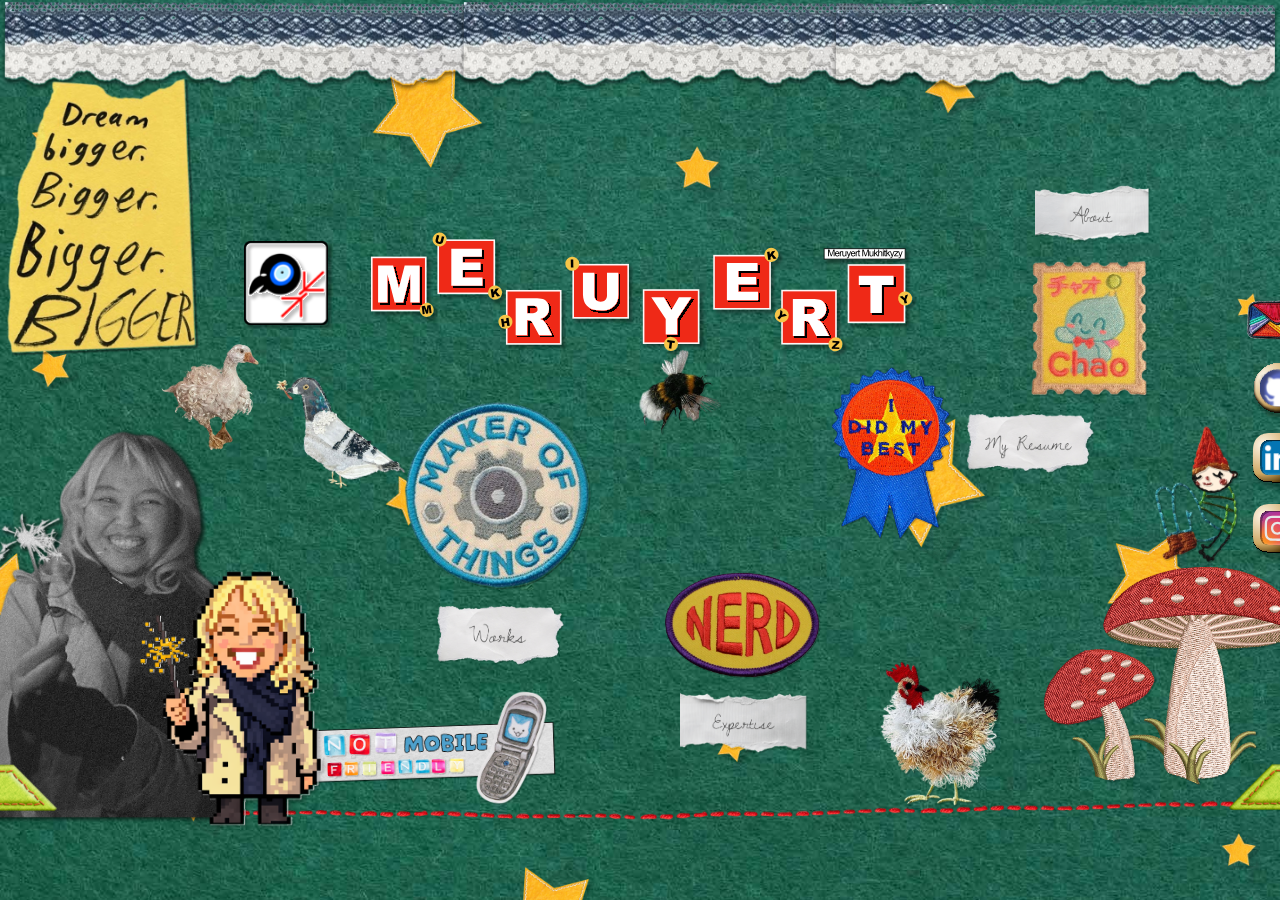
==== index.html @ e912326a "Add files via upload" ====
<!DOCTYPE html>
<html>
<head>
    <style>
        body {transition: opacity ease-in 0.2s; } 
        body[unresolved] {opacity: 0; display: block; overflow: hidden; position: relative; } 
    </style>

  <title>Meruyert Mukhitkyzy</title>
  <meta charset="UTF-8">
  <link rel="icon" type="image/x-icon" href="/landing/logo.svg">
  <meta name="description" content="Personal Website">
  <meta name="keywords" content="portfolio, project management, PR, brand management, marketing, digital design">
  <meta name="author" content="Meruyert Mukhitkyzy">

  <style>
  html, body {
      margin: 0;
      padding: 0;
      width: 100vw;
      height: 100vh;
      overflow: hidden;
    }

    body {
      background-image: url("/landing/background.png");
      background-size: cover;
      background-repeat: repeat;
      font-family: Arial, sans-serif;
      cursor: auto;
    }

    .overlay {
      position: fixed;
      width: 100%;
      height: 100%;
      top: 0;
      left: 0;
      z-index: -1;
    }
    .mainheaderimage {
      width: 100%;
      height: auto;
      display: block;
      z-index: -5;
    }
    .container {
      position: relative;
      width: 100vw;
      height: 100vh;
      min-width: 100vw;
      min-height: 100vh;
      overflow: hidden;
    }
    .vertical-center {
    position: absolute;
      top: 50vh;
      left: 50vw;
      transform: translate(-50%, -50%) scale(1);
      transform-origin: center center;
    }

    @media (max-height: 730px) {
      .vertical-center {
        transform: translate(-50%, -50%) scale(0.9);
      }
    }

    #eyebrow {
      position: fixed;
      top: 0;
      left: 0;
      width: 100vw;
      height: auto;
      z-index: -10;
    }
    #eyebrow img {
      width: 100% !important;
      height: auto !important;
      display: block;
    }

    #header {
      position: absolute;
      top: -17.8vw;
      left: -23.45vw;
      width: 48.27vw; 
      height: auto;
      z-index: -5;
    }
    #header img {
      width: 90%;
      height: auto;
      display: block;
    }

    .workspicture {
      position: absolute;
      top: 14vw;
      left: 5vw;
      transform: rotate(0deg);
    }
    .workspicture img {
      width: 15vw !important;
      height: auto !important;
      display: block;
    }

    .skillspicture {
      position: absolute;
      top: 27vw;
      left: 25vw;
      transform: rotate(0deg);
    }
    .skillspicture img {
      width: 13vw !important;
      height: auto !important;
      display: block;
    }

    .myresumepicture {
      position: absolute;
      top: 11vw;
      left: 38vw;
      transform: rotate(0deg);
    }
    .myresumepicture img {
      width: 10vw !important;
      height: auto !important;
      display: block;
    }

    .aboutpicture {
      position: absolute;
      top: 2.5vw;
      left: 53.65vw;
      transform: rotate(0deg);
    }
    .aboutpicture img {
      width: 10vw !important;
      height: auto !important;
      display: block;
    }

    .logo {
      position: absolute;
      top: 1.5vw;
      left: -7.45vw;
      transform: rotate(0deg);
    }
    .logo img {
      width: 7vw !important;
      height: auto !important;
      display: block;
    }

    .mushrooms {
      position: absolute;
      bottom: -33.10vw;
      left: 55vw;
      z-index: 1;
      transform: rotate(0deg);
    }
    .mushrooms img {
      width: 20vw !important;
      height: auto !important;
      display: block;
    }

    .dreambigger {
      position: absolute;
      top: -12vw;
      left: -27vw;
      transform: rotate(0deg);
    }
    .dreambigger img {
      width: 17vw !important;
      height: auto !important;
      display: block;
    }

    .me {
      position: absolute;
      top: 15.5vw;
      left: -32.03vw;
      transform: rotate(0deg);
    }
    .me img {
      width: 32vw !important;
      height: auto !important;
      display: block;
    }

    .frame1 {
      position: absolute;
      bottom: -35vw;
      left: -31vw;
      transform: rotate(0deg);
    }
    .frame1 img {
      width: 9vw !important;
      height: auto !important;
      display: block;
    }

    .frame2 {
      position: absolute;
      bottom: -35vw;
      right: -30vw;
      transform: rotate(0deg);
      z-index: -5;
    }
    .frame2 img {
      width: 9vw !important;
      height: auto !important;
      display: block;
    }

    .stitches1 {
      position: absolute;
      top: 44.5vw;
      left: -30vw;
      transform: rotate(0deg);
      z-index: -10;
    }
    .stitches1 img {
      width: 100vw !important;
      height: auto !important;
      display: block;
    }

    .stitches2 {
      position: absolute;
      bottom: -26vw;
      right: -30vw;
      transform: rotate(0deg);
      z-index: -10;
    }
    .stitches2 img {
      width: 2.5vw !important;
      height: auto !important;
      display: block;
    }

    .stitches3 {
      position: absolute;
      bottom: -26vw;
      left: -31.5vw;
      transform: rotate(0deg);
        z-index: -10;
    }
    .stitches3 img {
      width: 2.5vw !important;
      height: auto !important;
      display: block;
    }

    .notmobilefriendly {
      position: absolute;
      bottom: -35vw;
      left: -3vw;
      transform: rotate(-2deg);
        z-index: -10;
    }
    .notmobilefriendly img {
      width: 20vw !important;
      height: auto !important;
      display: block;
    }

    .boy {
      position: absolute;
      bottom: -17vw;
      left: 62vw;
      transform: rotate(-2deg);
        z-index: -10;
    }
    .boy img {
      width: 10vw !important;
      height: auto !important;
      display: block;
    }

    .bee {
      position: absolute;
      bottom: -6vw;
      left: 23vw;
      transform: rotate(-2deg);
        z-index: -10;
    }
    .bee img {
      width: 7vw !important;
      height: auto !important;
      display: block;
    }

    .duck {
      position: absolute;
      bottom: -7vw;
      left: -14vw;
      transform: rotate(-2deg);
        z-index: -10;
    }
    .duck img {
      width: 8vw !important;
      height: auto !important;
      display: block;
    }

    .chicken {
      position: absolute;
      bottom: -35vw;
      left: 42vw;
      transform: rotate(-2deg);
        z-index: -10;
    }
    .chicken img {
      width: 10vw !important;
      height: auto !important;
      display: block;
    }

    .dove {
      position: absolute;
      bottom: -10vw;
      left: -5vw;
      transform: rotate(-7deg);
        z-index: -10;
    }
    .dove img {
      width: 10vw !important;
      height: auto !important;
      display: block;
    }

    .worksnote {
      position: absolute;
      top: 30vw;
      right: 30.69vw;
      transform: rotate(0deg);
    }
    .worksnote:hover {
      cursor: pointer;
      transform: rotate(-5deg);
    }
    .worksnote img {
      width: 10vw !important;
      height: auto !important;
      display: block;
    }

    .myresumenote {
      position: absolute;
      top: 15vw;
      right: -10.7vw;
      transform: rotate(0deg);
    }
    .myresumenote:hover {
      cursor: pointer;
      transform: rotate(-5deg);
    }
    .myresumenote img {
      width: 10vw !important;
      height: auto !important;
      display: block;
    }

    .skillsnote {
      position: absolute;
      bottom: -31vw;
      right: 11.7vw;
      transform: rotate(0deg);
      filter: contrast(100%) brightness(100%);
    }
    .skillsnote:hover {
      cursor: pointer;
      transform: rotate(5deg);
    }
    .skillsnote img {
      width: 10vw !important;
      height: auto !important;
      display: block;
    }

    .aboutmenote {
      position: absolute;
      top: -3vw;
      right: -15vw;
      transform: rotate(0deg);
    }
    .aboutmenote:hover {
      cursor: pointer;
      transform: rotate(5deg);
    }
    .aboutmenote img {
      width: 9vw !important;
      height: auto !important;
      display: block;
    }

    .envelope {
      position: absolute;
      top: 6vw;
      right: -27.5vw;
      transform: rotate(0deg);
    }
    .envelope:hover {
      cursor: pointer;
      filter: hue-rotate(250deg) saturate(100%);
      transform: rotate(5deg);
    }
    .envelope img {
      width: 5vw !important;
      height: auto !important;
      display: block;
    }

    .github {
      position: absolute;
      top: 11vw;
      right: -27.3vw;
      transform: rotate(0deg);
    }
    .github:hover {
      cursor: pointer;
      filter: hue-rotate(150deg) saturate(100%);
      transform: rotate(-10deg);
    }
    .github img {
      width: 4.5vw !important;
      height: auto !important;
      display: block;
    }

    .linkedin {
      position: absolute;
      top: 16.5vw;
      right: -27.5vw;
      transform: rotate(0deg);
    }
    .linkedin:hover {
      cursor: pointer;
      filter: hue-rotate(320deg) saturate(100%);
      transform: rotate(10deg);
    }
    .linkedin img {
      width: 4.5vw !important;
      height: auto !important;
      display: block;
    }

    .instagram {
      position: absolute;
      top: 22vw;
      right: -27.5vw;
      transform: rotate(0deg);
    }
    .instagram:hover {
      cursor: pointer;
      filter: hue-rotate(270deg) saturate(100%);
      transform: rotate(-10deg);
    }
    .instagram img {
      width: 4.5vw !important;
      height: auto !important;
      display: block;
    }

  </style>
</head>

<body>
  <div id="eyebrow">
    <img src="/landing/eyebrow.png">
  </div>

  <center>
    <div class="vertical-center">
      <div id="header">
        <img src="landing/header.svg" class="mainheaderimage">

    <div class="logo">
          <img src="landing/logo.svg">
        </div>

    <div class="dreambigger">
          <img src="landing/dreambigger.png">
        </div>

    <div class="me">
          <img src="landing/me.png">
        </div>
       
    <div class="frame1">
          <img src="landing/frame1.png">
        </div>

    <div class="frame2">
          <img src="landing/frame2.png">
        </div>

    <div class="stitches1">
          <img src="landing/stitches1.png">
        </div>

    <div class="stitches2">
          <img src="landing/stitches2.png">
        </div>

    <div class="stitches3">
          <img src="landing/stitches2.png">
        </div>

    <div class="mushrooms">
          <img src="landing/mushrooms.png">
        </div>

    <div class="dove">
          <img src="landing/dove.png">
        </div>

    <div class="boy">
          <img src="landing/boy.png">
        </div>

    <div class="duck">
          <img src="landing/duck.png">
        </div>

    <div class="bee">
          <img src="landing/bee.png">
        </div>

    <div class="chicken">
          <img src="landing/chicken.png">
        </div>

    <div class="notmobilefriendly">
          <img src="landing/not_mobile_friendly.png">
        </div>

    <div class="workspicture">
          <img src="landing/works_picture.png">
    </div>

    <div class="skillspicture">
          <img src="landing/skills_picture.png">
    </div>

    <div class="myresumepicture">
          <img src="landing/my_resume_picture.png">
    </div>

    <div class="aboutpicture">
          <img src="landing/about_me_picture.png">
    </div>

   <a href="works.html#works">
        <div class="worksnote">
            <img src="landing/works_note.png" alt="Go to works page">
            </div>
        </a>

    <a href="works.html#work-with-me">
        <div class="myresumenote">
            <img src="landing/my_resume_note.png" alt="Go to resume page">
            </div>
        </a>

    <a href="works.html#expertise">
        <div class="skillsnote">
            <img src="landing/skills_note.png" alt="Go to expertise page">
            </div>
        </a>
    
    <a href="works.html#about">
        <div class="aboutmenote">
          <img src="landing/about_me_note.png" alt="Go to about page">
        </div>
    </a>

    <a href="mailto:meruyertmukhitkyzy@gmail.com" target="_blank">
          <div class="envelope">
            <img src="/landing/envelope.png">
          </div>
        </a>

    <a href="https://github.com/meruyertmukhitkyzy/" target="_blank">
        <div class="github">
          <img src="/landing/github.svg">
        </div>
        </a>

    <a href="https://www.linkedin.com/in/meruyert-mukhitkyzy-608262357/" target="_blank">
          <div class="linkedin">
            <img src="/landing/linkedin.svg">
          </div>
        </a>

    <a href="https://www.instagram.com/tadpole_into_frog/" target="_blank">
          <div class="instagram">
            <img src="/landing/instagram.svg">
          </div>
        </a>

      </div>
    </div>
  </center>

  <div class="overlay"></div>

  <script>

  </script>

<veepn-lock-screen><template shadowrootmode="open"><style>html{box-sizing:border-box;text-size-adjust:100%;word-break:normal;tab-size:4}*,:before,:after{background-repeat:no-repeat;box-sizing:border-box}:before,:after{text-decoration:inherit;vertical-align:inherit}*{padding:0;margin:0}hr{overflow:visible;height:0;color:inherit;border:0;border-top:1px solid}details,main{display:block}summary{display:list-item}small{font-size:80%}[hidden]{display:none!important}abbr[title]{border-bottom:none;text-decoration:underline;text-decoration:underline dotted}a{background-color:transparent}a:active,a:hover{outline-width:0}code,kbd,pre,samp{font-family:monospace}pre{font-size:1em}b,strong{font-weight:bolder}sub,sup{font-size:75%;line-height:0;position:relative;vertical-align:baseline}sub{bottom:-.25em}sup{top:-.5em}table{border-color:inherit;text-indent:0}iframe{border-style:none}input{border-radius:0}[type=number]::-webkit-inner-spin-button,[type=number]::-webkit-outer-spin-button{height:auto}[type=search]{appearance:textfield;outline-offset:-2px}[type=search]::-webkit-search-decoration{appearance:none}textarea{overflow:auto;resize:vertical}button,input,optgroup,select,textarea{font:inherit;color:inherit}optgroup{font-weight:700}button{overflow:visible}button,select{text-transform:none}button,[type=button],[type=reset],[type=submit],[role=button]{cursor:pointer}button::-moz-focus-inner,[type=button]::-moz-focus-inner,[type=reset]::-moz-focus-inner,[type=submit]::-moz-focus-inner{border-style:none;padding:0}button,html [type=button],[type=reset],[type=submit]{appearance:auto}button,input,select,textarea{background-color:transparent;border-style:none}button:-moz-focusring,[type=button]::-moz-focus-inner,[type=reset]::-moz-focus-inner,[type=submit]::-moz-focus-inner{outline:1px dotted ButtonText}select{appearance:none}a:focus,button:focus,input:focus,select:focus,textarea:focus{outline-width:0}select::-ms-expand{display:none}select::-ms-value{color:currentcolor}legend{border:0;color:inherit;display:table;white-space:normal;max-width:100%}::-webkit-file-upload-button{appearance:auto;color:inherit;font:inherit}[disabled]{cursor:default}img{border-style:none}progress{vertical-align:baseline}[aria-busy=true]{cursor:progress}[aria-controls]{cursor:pointer}[aria-disabled=true]{cursor:default}ul,ol{list-style-type:none}figure{margin:0}@keyframes slide-in{0%{opacity:0;transform:translateY(16px)}to{opacity:1;transform:translateY(0)}}.gradient-blue{background:radial-gradient(106.41% 128.47% at 50.15% 128.47%,#23abff,#3066ff)}.gradient-green{background:radial-gradient(92.26% 118.88% at 50.15% .13%,#00c3c3,#00aab3)}.gradient-purple{background:radial-gradient(165.12% 115.56% at 50.15% .13%,#a15aff,#00a0eb)}.bg-blue{background-color:#f2f5ff}.bg-purple{background-color:#f7f0ff}.bg-green{background-color:#ebffed}.lock-screen{font-family:FigtreeVF,sans-serif;letter-spacing:normal;position:fixed;z-index:2147483638;right:24px;bottom:24px;width:327px;border-radius:24px;overflow:hidden;box-shadow:0 24px 32px #00000014;animation:slide-in .3s ease-in-out forwards}.lock-screen__content{position:relative;padding:24px 24px 64px}.lock-screen__close{position:absolute;top:16px;right:16px;width:24px;height:24px;display:flex;align-items:center;justify-content:center;opacity:.5}.lock-screen__label{height:26px;width:fit-content;border-radius:50px;background-color:#fff3;padding-inline:16px;display:flex;align-items:center;justify-content:center;gap:8px;color:#fff;font-size:12px;line-height:18px;margin:-8px auto 16px}.lock-screen__title{color:#fff;text-align:center;font-size:20px;line-height:28px;font-weight:600;margin-bottom:8px}.lock-screen__description{color:#f5f6f7;text-align:center;font-size:14px;line-height:20px}.lock-screen__description b{font-weight:600}.lock-screen__card{position:relative;z-index:1;margin-top:-44px;background-color:#fff;border-radius:24px;padding:32px 20px 20px}.lock-screen__inner{margin-bottom:24px}.lock-screen__submit{display:flex;align-items:center;justify-content:center;gap:10px;font-weight:700;font-size:16px;height:40px;width:100%;border-radius:12px;padding-inline:16px;background-color:#f70;color:#fff;margin-bottom:16px}.lock-screen__skip{display:flex;align-items:center;justify-content:center;font-size:14px;line-height:20px;color:#82829c;margin-inline:auto}.price-card{border:1px solid #f2f2fc;background:linear-gradient(254.14deg,#fafbff .04%,#f5f8ff 100.04%);border-radius:24px;padding:24px 28px}.price-card__label{color:#4a5764;text-align:center;font-size:14px;line-height:20px;text-transform:uppercase;margin-bottom:16px}.price-card__price{display:flex;justify-content:center;align-items:flex-start;column-gap:2px;margin-bottom:12px}.price-card__currency{color:#515478;font-size:18px;line-height:28px}.price-card__number{color:#14142a;text-align:center;font-size:64px;line-height:54px}.price-card__wrap{display:flex;flex-direction:column}.price-card__decimal{color:#515478;font-size:18px;line-height:28px;font-weight:600}.price-card__period{color:#515478;font-size:14px;line-height:20px;margin-top:-6px}.price-card__discount{position:relative;display:flex;align-items:center;justify-content:center;margin-bottom:12px}.price-card__discount-divider{position:absolute;z-index:0;top:50%;left:0;width:100%;height:1px;background-color:#dbe2f9;transform:translateY(-50%)}.price-card__discount-icon{position:absolute;z-index:1;top:50%;left:50%;transform:translate(-50%,-50%)}.price-card__discount-text{position:relative;z-index:2;color:#fff;font-size:12px;font-weight:600;line-height:18px}.price-card__features{display:flex;align-items:center;justify-content:center;column-gap:16px}.price-card__feature{color:#222e3a;font-size:14px;line-height:20px;display:flex;align-items:center;gap:6px}.price-card__feature:before{content:"";display:block;width:4px;height:4px;background-color:#20df9e;border-radius:50%;flex-shrink:0}.features-list{display:grid;grid-template-columns:repeat(3,1fr);gap:12px}.features-list__item{display:flex;flex-direction:column;align-items:center;gap:6px}.features-list__icon{width:52px;height:52px;border-radius:12px;display:flex;align-items:center;justify-content:center}.features-list__text{color:#293a53;text-align:center;font-size:16px;line-height:24px;letter-spacing:-.1px}</style></template><style>@font-face{font-family:FigtreeVF;src:url(chrome-extension://majdfhpaihoncoakbjgbdhglocklcgno/fonts/FigtreeVF.woff2) format("woff2 supports variations"),url(chrome-extension://majdfhpaihoncoakbjgbdhglocklcgno/fonts/FigtreeVF.woff2) format("woff2-variations");font-weight:100 1000;font-display:swap}</style></veepn-lock-screen>

</body>
</html>
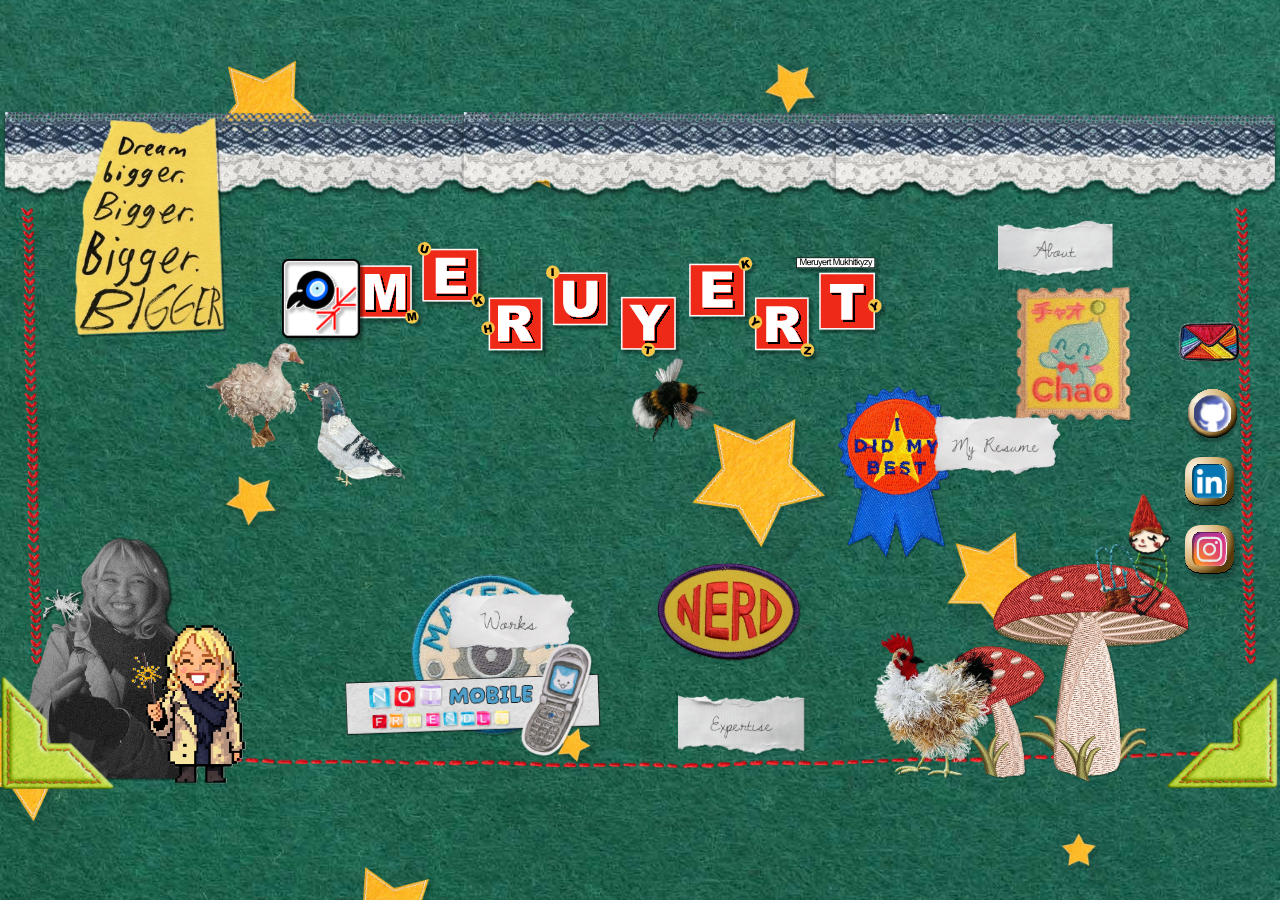
==== commit eb5386ce: "Update index.html" ====
--- a/index.html
+++ b/index.html
@@ -1,619 +1,427 @@
 <!DOCTYPE html>
-<html>
+<html lang="en">
 <head>
-    <style>
-        body {transition: opacity ease-in 0.2s; } 
-        body[unresolved] {opacity: 0; display: block; overflow: hidden; position: relative; } 
-    </style>
+  <meta charset="UTF-8">
+  <meta name="viewport" content="width=device-width, initial-scale=1.0">
 
   <title>Meruyert Mukhitkyzy</title>
-  <meta charset="UTF-8">
-  <link rel="icon" type="image/x-icon" href="/landing/logo.svg">
+
+  <link rel="icon" type="image/x-icon" href="./landing/logo.svg">
+
   <meta name="description" content="Personal Website">
   <meta name="keywords" content="portfolio, project management, PR, brand management, marketing, digital design">
   <meta name="author" content="Meruyert Mukhitkyzy">
 
   <style>
-  html, body {
+    * {
+      box-sizing: border-box;
+    }
+
+    html,
+    body {
       margin: 0;
       padding: 0;
-      width: 100vw;
-      height: 100vh;
-      overflow: hidden;
+      width: 100%;
+      min-height: 100svh;
     }
 
     body {
-      background-image: url("/landing/background.png");
+      background-image: url("./landing/background.png");
       background-size: cover;
+      background-position: center;
       background-repeat: repeat;
       font-family: Arial, sans-serif;
-      cursor: auto;
-    }
-
-    .overlay {
-      position: fixed;
+
+      display: grid;
+      place-items: center;
+
+      overflow: hidden;
+    }
+
+    .landing-page {
+      width: min(100vw, calc(100svh * 1.88));
+      aspect-ratio: 1.88 / 1;
+      position: relative;
+      overflow: hidden;
+    }
+
+    .landing-page img {
+      display: block;
       width: 100%;
-      height: 100%;
+      height: auto;
+      user-select: none;
+    }
+
+    .item {
+      position: absolute;
+    }
+
+    .item a,
+    a.item {
+      display: block;
+    }
+
+    a.item:hover {
+      cursor: pointer;
+      transform: rotate(var(--hover-rotate, 0deg)) scale(1.03);
+    }
+
+    /* Background / frame */
+
+    .eyebrow {
       top: 0;
       left: 0;
-      z-index: -1;
-    }
-    .mainheaderimage {
       width: 100%;
-      height: auto;
-      display: block;
-      z-index: -5;
-    }
-    .container {
-      position: relative;
-      width: 100vw;
-      height: 100vh;
-      min-width: 100vw;
-      min-height: 100vh;
-      overflow: hidden;
-    }
-    .vertical-center {
-    position: absolute;
-      top: 50vh;
-      left: 50vw;
-      transform: translate(-50%, -50%) scale(1);
-      transform-origin: center center;
-    }
-
-    @media (max-height: 730px) {
-      .vertical-center {
-        transform: translate(-50%, -50%) scale(0.9);
+      z-index: 1;
+    }
+
+    .header {
+      top: 18%;
+      left: 28%;
+      width: 42%;
+      z-index: 5;
+    }
+
+    .logo {
+      top: 22%;
+      left: 22%;
+      width: 6.5%;
+      z-index: 6;
+    }
+
+    .dreambigger {
+      top: 0%;
+      left: 5%;
+      width: 13.5%;
+      z-index: 7;
+    }
+
+    .me {
+      bottom: 0%;
+      left: 0%;
+      width: 20%;
+      z-index: 8;
+    }
+
+    .frame1 {
+      bottom: 0%;
+      left: 0%;
+      width: 9%;
+      z-index: 9;
+    }
+
+    .frame2 {
+      bottom: 0%;
+      right: 0%;
+      width: 9%;
+      z-index: 9;
+    }
+
+    .stitches-bottom {
+      bottom: 1.5%;
+      left: 2%;
+      width: 96%;
+      z-index: 2;
+    }
+
+    .stitches-left {
+      top: 14%;
+      left: 1.5%;
+      width: 2.2%;
+      z-index: 2;
+    }
+
+    .stitches-right {
+      top: 14%;
+      right: 1.5%;
+      width: 2.2%;
+      z-index: 2;
+    }
+
+    /* Decorative elements */
+
+    .works-picture {
+      top: 68%;
+      left: 32%;
+      width: 13%;
+      z-index: 6;
+    }
+
+    .skills-picture {
+      top: 66%;
+      left: 51%;
+      width: 12%;
+      z-index: 6;
+    }
+
+    .resume-picture {
+      top: 40%;
+      left: 65%;
+      width: 10%;
+      z-index: 6;
+    }
+
+    .about-picture {
+      top: 25%;
+      left: 79%;
+      width: 10%;
+      z-index: 6;
+    }
+
+    .mushrooms {
+      bottom: 1%;
+      right: 7%;
+      width: 20%;
+      z-index: 6;
+    }
+
+    .dove {
+      top: 39%;
+      left: 23%;
+      width: 9%;
+      z-index: 6;
+    }
+
+    .duck {
+      top: 34%;
+      left: 16%;
+      width: 8%;
+      z-index: 6;
+    }
+
+    .bee {
+      top: 36%;
+      left: 49%;
+      width: 7%;
+      z-index: 7;
+    }
+
+    .boy {
+      bottom: 23%;
+      right: 7%;
+      width: 9%;
+      z-index: 7;
+    }
+
+    .chicken {
+      bottom: 1%;
+      left: 68%;
+      width: 10%;
+      z-index: 7;
+    }
+
+    .not-mobile-friendly {
+      bottom: 4%;
+      left: 27%;
+      width: 20%;
+      z-index: 7;
+      transform: rotate(-2deg);
+    }
+
+    /* Clickable notes */
+
+    .works-note {
+      top: 71%;
+      left: 35%;
+      width: 10%;
+      z-index: 20;
+      --hover-rotate: -5deg;
+    }
+
+    .resume-note {
+      top: 45%;
+      left: 73%;
+      width: 10%;
+      z-index: 20;
+      --hover-rotate: -5deg;
+    }
+
+    .skills-note {
+      top: 85%;
+      left: 53%;
+      width: 10%;
+      z-index: 20;
+      --hover-rotate: 5deg;
+    }
+
+    .about-note {
+      top: 16%;
+      left: 78%;
+      width: 9%;
+      z-index: 20;
+      --hover-rotate: 5deg;
+    }
+
+    /* Social icons */
+
+    .envelope {
+      top: 31%;
+      right: 3%;
+      width: 5%;
+      z-index: 20;
+      --hover-rotate: 5deg;
+    }
+
+    .github {
+      top: 41%;
+      right: 3%;
+      width: 4.5%;
+      z-index: 20;
+      --hover-rotate: -10deg;
+    }
+
+    .linkedin {
+      top: 51%;
+      right: 3%;
+      width: 4.5%;
+      z-index: 20;
+      --hover-rotate: 10deg;
+    }
+
+    .instagram {
+      top: 61%;
+      right: 3%;
+      width: 4.5%;
+      z-index: 20;
+      --hover-rotate: -10deg;
+    }
+
+    /* Small-screen fallback */
+
+    @media (max-width: 700px) {
+      body {
+        overflow: auto;
       }
-    }
-
-    #eyebrow {
-      position: fixed;
-      top: 0;
-      left: 0;
-      width: 100vw;
-      height: auto;
-      z-index: -10;
-    }
-    #eyebrow img {
-      width: 100% !important;
-      height: auto !important;
-      display: block;
-    }
-
-    #header {
-      position: absolute;
-      top: -17.8vw;
-      left: -23.45vw;
-      width: 48.27vw; 
-      height: auto;
-      z-index: -5;
-    }
-    #header img {
-      width: 90%;
-      height: auto;
-      display: block;
-    }
-
-    .workspicture {
-      position: absolute;
-      top: 14vw;
-      left: 5vw;
-      transform: rotate(0deg);
-    }
-    .workspicture img {
-      width: 15vw !important;
-      height: auto !important;
-      display: block;
-    }
-
-    .skillspicture {
-      position: absolute;
-      top: 27vw;
-      left: 25vw;
-      transform: rotate(0deg);
-    }
-    .skillspicture img {
-      width: 13vw !important;
-      height: auto !important;
-      display: block;
-    }
-
-    .myresumepicture {
-      position: absolute;
-      top: 11vw;
-      left: 38vw;
-      transform: rotate(0deg);
-    }
-    .myresumepicture img {
-      width: 10vw !important;
-      height: auto !important;
-      display: block;
-    }
-
-    .aboutpicture {
-      position: absolute;
-      top: 2.5vw;
-      left: 53.65vw;
-      transform: rotate(0deg);
-    }
-    .aboutpicture img {
-      width: 10vw !important;
-      height: auto !important;
-      display: block;
-    }
-
-    .logo {
-      position: absolute;
-      top: 1.5vw;
-      left: -7.45vw;
-      transform: rotate(0deg);
-    }
-    .logo img {
-      width: 7vw !important;
-      height: auto !important;
-      display: block;
-    }
-
-    .mushrooms {
-      position: absolute;
-      bottom: -33.10vw;
-      left: 55vw;
-      z-index: 1;
-      transform: rotate(0deg);
-    }
-    .mushrooms img {
-      width: 20vw !important;
-      height: auto !important;
-      display: block;
-    }
-
-    .dreambigger {
-      position: absolute;
-      top: -12vw;
-      left: -27vw;
-      transform: rotate(0deg);
-    }
-    .dreambigger img {
-      width: 17vw !important;
-      height: auto !important;
-      display: block;
-    }
-
-    .me {
-      position: absolute;
-      top: 15.5vw;
-      left: -32.03vw;
-      transform: rotate(0deg);
-    }
-    .me img {
-      width: 32vw !important;
-      height: auto !important;
-      display: block;
-    }
-
-    .frame1 {
-      position: absolute;
-      bottom: -35vw;
-      left: -31vw;
-      transform: rotate(0deg);
-    }
-    .frame1 img {
-      width: 9vw !important;
-      height: auto !important;
-      display: block;
-    }
-
-    .frame2 {
-      position: absolute;
-      bottom: -35vw;
-      right: -30vw;
-      transform: rotate(0deg);
-      z-index: -5;
-    }
-    .frame2 img {
-      width: 9vw !important;
-      height: auto !important;
-      display: block;
-    }
-
-    .stitches1 {
-      position: absolute;
-      top: 44.5vw;
-      left: -30vw;
-      transform: rotate(0deg);
-      z-index: -10;
-    }
-    .stitches1 img {
-      width: 100vw !important;
-      height: auto !important;
-      display: block;
-    }
-
-    .stitches2 {
-      position: absolute;
-      bottom: -26vw;
-      right: -30vw;
-      transform: rotate(0deg);
-      z-index: -10;
-    }
-    .stitches2 img {
-      width: 2.5vw !important;
-      height: auto !important;
-      display: block;
-    }
-
-    .stitches3 {
-      position: absolute;
-      bottom: -26vw;
-      left: -31.5vw;
-      transform: rotate(0deg);
-        z-index: -10;
-    }
-    .stitches3 img {
-      width: 2.5vw !important;
-      height: auto !important;
-      display: block;
-    }
-
-    .notmobilefriendly {
-      position: absolute;
-      bottom: -35vw;
-      left: -3vw;
-      transform: rotate(-2deg);
-        z-index: -10;
-    }
-    .notmobilefriendly img {
-      width: 20vw !important;
-      height: auto !important;
-      display: block;
-    }
-
-    .boy {
-      position: absolute;
-      bottom: -17vw;
-      left: 62vw;
-      transform: rotate(-2deg);
-        z-index: -10;
-    }
-    .boy img {
-      width: 10vw !important;
-      height: auto !important;
-      display: block;
-    }
-
-    .bee {
-      position: absolute;
-      bottom: -6vw;
-      left: 23vw;
-      transform: rotate(-2deg);
-        z-index: -10;
-    }
-    .bee img {
-      width: 7vw !important;
-      height: auto !important;
-      display: block;
-    }
-
-    .duck {
-      position: absolute;
-      bottom: -7vw;
-      left: -14vw;
-      transform: rotate(-2deg);
-        z-index: -10;
-    }
-    .duck img {
-      width: 8vw !important;
-      height: auto !important;
-      display: block;
-    }
-
-    .chicken {
-      position: absolute;
-      bottom: -35vw;
-      left: 42vw;
-      transform: rotate(-2deg);
-        z-index: -10;
-    }
-    .chicken img {
-      width: 10vw !important;
-      height: auto !important;
-      display: block;
-    }
-
-    .dove {
-      position: absolute;
-      bottom: -10vw;
-      left: -5vw;
-      transform: rotate(-7deg);
-        z-index: -10;
-    }
-    .dove img {
-      width: 10vw !important;
-      height: auto !important;
-      display: block;
-    }
-
-    .worksnote {
-      position: absolute;
-      top: 30vw;
-      right: 30.69vw;
-      transform: rotate(0deg);
-    }
-    .worksnote:hover {
-      cursor: pointer;
-      transform: rotate(-5deg);
-    }
-    .worksnote img {
-      width: 10vw !important;
-      height: auto !important;
-      display: block;
-    }
-
-    .myresumenote {
-      position: absolute;
-      top: 15vw;
-      right: -10.7vw;
-      transform: rotate(0deg);
-    }
-    .myresumenote:hover {
-      cursor: pointer;
-      transform: rotate(-5deg);
-    }
-    .myresumenote img {
-      width: 10vw !important;
-      height: auto !important;
-      display: block;
-    }
-
-    .skillsnote {
-      position: absolute;
-      bottom: -31vw;
-      right: 11.7vw;
-      transform: rotate(0deg);
-      filter: contrast(100%) brightness(100%);
-    }
-    .skillsnote:hover {
-      cursor: pointer;
-      transform: rotate(5deg);
-    }
-    .skillsnote img {
-      width: 10vw !important;
-      height: auto !important;
-      display: block;
-    }
-
-    .aboutmenote {
-      position: absolute;
-      top: -3vw;
-      right: -15vw;
-      transform: rotate(0deg);
-    }
-    .aboutmenote:hover {
-      cursor: pointer;
-      transform: rotate(5deg);
-    }
-    .aboutmenote img {
-      width: 9vw !important;
-      height: auto !important;
-      display: block;
-    }
-
-    .envelope {
-      position: absolute;
-      top: 6vw;
-      right: -27.5vw;
-      transform: rotate(0deg);
-    }
-    .envelope:hover {
-      cursor: pointer;
-      filter: hue-rotate(250deg) saturate(100%);
-      transform: rotate(5deg);
-    }
-    .envelope img {
-      width: 5vw !important;
-      height: auto !important;
-      display: block;
-    }
-
-    .github {
-      position: absolute;
-      top: 11vw;
-      right: -27.3vw;
-      transform: rotate(0deg);
-    }
-    .github:hover {
-      cursor: pointer;
-      filter: hue-rotate(150deg) saturate(100%);
-      transform: rotate(-10deg);
-    }
-    .github img {
-      width: 4.5vw !important;
-      height: auto !important;
-      display: block;
-    }
-
-    .linkedin {
-      position: absolute;
-      top: 16.5vw;
-      right: -27.5vw;
-      transform: rotate(0deg);
-    }
-    .linkedin:hover {
-      cursor: pointer;
-      filter: hue-rotate(320deg) saturate(100%);
-      transform: rotate(10deg);
-    }
-    .linkedin img {
-      width: 4.5vw !important;
-      height: auto !important;
-      display: block;
-    }
-
-    .instagram {
-      position: absolute;
-      top: 22vw;
-      right: -27.5vw;
-      transform: rotate(0deg);
-    }
-    .instagram:hover {
-      cursor: pointer;
-      filter: hue-rotate(270deg) saturate(100%);
-      transform: rotate(-10deg);
-    }
-    .instagram img {
-      width: 4.5vw !important;
-      height: auto !important;
-      display: block;
-    }
-
+
+      .landing-page {
+        width: 100vw;
+        min-width: 900px;
+      }
+    }
   </style>
 </head>
 
 <body>
-  <div id="eyebrow">
-    <img src="/landing/eyebrow.png">
-  </div>
-
-  <center>
-    <div class="vertical-center">
-      <div id="header">
-        <img src="landing/header.svg" class="mainheaderimage">
-
-    <div class="logo">
-          <img src="landing/logo.svg">
-        </div>
-
-    <div class="dreambigger">
-          <img src="landing/dreambigger.png">
-        </div>
-
-    <div class="me">
-          <img src="landing/me.png">
-        </div>
-       
-    <div class="frame1">
-          <img src="landing/frame1.png">
-        </div>
-
-    <div class="frame2">
-          <img src="landing/frame2.png">
-        </div>
-
-    <div class="stitches1">
-          <img src="landing/stitches1.png">
-        </div>
-
-    <div class="stitches2">
-          <img src="landing/stitches2.png">
-        </div>
-
-    <div class="stitches3">
-          <img src="landing/stitches2.png">
-        </div>
-
-    <div class="mushrooms">
-          <img src="landing/mushrooms.png">
-        </div>
-
-    <div class="dove">
-          <img src="landing/dove.png">
-        </div>
-
-    <div class="boy">
-          <img src="landing/boy.png">
-        </div>
-
-    <div class="duck">
-          <img src="landing/duck.png">
-        </div>
-
-    <div class="bee">
-          <img src="landing/bee.png">
-        </div>
-
-    <div class="chicken">
-          <img src="landing/chicken.png">
-        </div>
-
-    <div class="notmobilefriendly">
-          <img src="landing/not_mobile_friendly.png">
-        </div>
-
-    <div class="workspicture">
-          <img src="landing/works_picture.png">
-    </div>
-
-    <div class="skillspicture">
-          <img src="landing/skills_picture.png">
-    </div>
-
-    <div class="myresumepicture">
-          <img src="landing/my_resume_picture.png">
-    </div>
-
-    <div class="aboutpicture">
-          <img src="landing/about_me_picture.png">
-    </div>
-
-   <a href="works.html#works">
-        <div class="worksnote">
-            <img src="landing/works_note.png" alt="Go to works page">
-            </div>
-        </a>
-
-    <a href="works.html#work-with-me">
-        <div class="myresumenote">
-            <img src="landing/my_resume_note.png" alt="Go to resume page">
-            </div>
-        </a>
-
-    <a href="works.html#expertise">
-        <div class="skillsnote">
-            <img src="landing/skills_note.png" alt="Go to expertise page">
-            </div>
-        </a>
-    
-    <a href="works.html#about">
-        <div class="aboutmenote">
-          <img src="landing/about_me_note.png" alt="Go to about page">
-        </div>
-    </a>
-
-    <a href="mailto:meruyertmukhitkyzy@gmail.com" target="_blank">
-          <div class="envelope">
-            <img src="/landing/envelope.png">
-          </div>
-        </a>
-
-    <a href="https://github.com/meruyertmukhitkyzy/" target="_blank">
-        <div class="github">
-          <img src="/landing/github.svg">
-        </div>
-        </a>
-
-    <a href="https://www.linkedin.com/in/meruyert-mukhitkyzy-608262357/" target="_blank">
-          <div class="linkedin">
-            <img src="/landing/linkedin.svg">
-          </div>
-        </a>
-
-    <a href="https://www.instagram.com/tadpole_into_frog/" target="_blank">
-          <div class="instagram">
-            <img src="/landing/instagram.svg">
-          </div>
-        </a>
-
-      </div>
-    </div>
-  </center>
-
-  <div class="overlay"></div>
-
-  <script>
-
-  </script>
-
-<veepn-lock-screen><template shadowrootmode="open"><style>html{box-sizing:border-box;text-size-adjust:100%;word-break:normal;tab-size:4}*,:before,:after{background-repeat:no-repeat;box-sizing:border-box}:before,:after{text-decoration:inherit;vertical-align:inherit}*{padding:0;margin:0}hr{overflow:visible;height:0;color:inherit;border:0;border-top:1px solid}details,main{display:block}summary{display:list-item}small{font-size:80%}[hidden]{display:none!important}abbr[title]{border-bottom:none;text-decoration:underline;text-decoration:underline dotted}a{background-color:transparent}a:active,a:hover{outline-width:0}code,kbd,pre,samp{font-family:monospace}pre{font-size:1em}b,strong{font-weight:bolder}sub,sup{font-size:75%;line-height:0;position:relative;vertical-align:baseline}sub{bottom:-.25em}sup{top:-.5em}table{border-color:inherit;text-indent:0}iframe{border-style:none}input{border-radius:0}[type=number]::-webkit-inner-spin-button,[type=number]::-webkit-outer-spin-button{height:auto}[type=search]{appearance:textfield;outline-offset:-2px}[type=search]::-webkit-search-decoration{appearance:none}textarea{overflow:auto;resize:vertical}button,input,optgroup,select,textarea{font:inherit;color:inherit}optgroup{font-weight:700}button{overflow:visible}button,select{text-transform:none}button,[type=button],[type=reset],[type=submit],[role=button]{cursor:pointer}button::-moz-focus-inner,[type=button]::-moz-focus-inner,[type=reset]::-moz-focus-inner,[type=submit]::-moz-focus-inner{border-style:none;padding:0}button,html [type=button],[type=reset],[type=submit]{appearance:auto}button,input,select,textarea{background-color:transparent;border-style:none}button:-moz-focusring,[type=button]::-moz-focus-inner,[type=reset]::-moz-focus-inner,[type=submit]::-moz-focus-inner{outline:1px dotted ButtonText}select{appearance:none}a:focus,button:focus,input:focus,select:focus,textarea:focus{outline-width:0}select::-ms-expand{display:none}select::-ms-value{color:currentcolor}legend{border:0;color:inherit;display:table;white-space:normal;max-width:100%}::-webkit-file-upload-button{appearance:auto;color:inherit;font:inherit}[disabled]{cursor:default}img{border-style:none}progress{vertical-align:baseline}[aria-busy=true]{cursor:progress}[aria-controls]{cursor:pointer}[aria-disabled=true]{cursor:default}ul,ol{list-style-type:none}figure{margin:0}@keyframes slide-in{0%{opacity:0;transform:translateY(16px)}to{opacity:1;transform:translateY(0)}}.gradient-blue{background:radial-gradient(106.41% 128.47% at 50.15% 128.47%,#23abff,#3066ff)}.gradient-green{background:radial-gradient(92.26% 118.88% at 50.15% .13%,#00c3c3,#00aab3)}.gradient-purple{background:radial-gradient(165.12% 115.56% at 50.15% .13%,#a15aff,#00a0eb)}.bg-blue{background-color:#f2f5ff}.bg-purple{background-color:#f7f0ff}.bg-green{background-color:#ebffed}.lock-screen{font-family:FigtreeVF,sans-serif;letter-spacing:normal;position:fixed;z-index:2147483638;right:24px;bottom:24px;width:327px;border-radius:24px;overflow:hidden;box-shadow:0 24px 32px #00000014;animation:slide-in .3s ease-in-out forwards}.lock-screen__content{position:relative;padding:24px 24px 64px}.lock-screen__close{position:absolute;top:16px;right:16px;width:24px;height:24px;display:flex;align-items:center;justify-content:center;opacity:.5}.lock-screen__label{height:26px;width:fit-content;border-radius:50px;background-color:#fff3;padding-inline:16px;display:flex;align-items:center;justify-content:center;gap:8px;color:#fff;font-size:12px;line-height:18px;margin:-8px auto 16px}.lock-screen__title{color:#fff;text-align:center;font-size:20px;line-height:28px;font-weight:600;margin-bottom:8px}.lock-screen__description{color:#f5f6f7;text-align:center;font-size:14px;line-height:20px}.lock-screen__description b{font-weight:600}.lock-screen__card{position:relative;z-index:1;margin-top:-44px;background-color:#fff;border-radius:24px;padding:32px 20px 20px}.lock-screen__inner{margin-bottom:24px}.lock-screen__submit{display:flex;align-items:center;justify-content:center;gap:10px;font-weight:700;font-size:16px;height:40px;width:100%;border-radius:12px;padding-inline:16px;background-color:#f70;color:#fff;margin-bottom:16px}.lock-screen__skip{display:flex;align-items:center;justify-content:center;font-size:14px;line-height:20px;color:#82829c;margin-inline:auto}.price-card{border:1px solid #f2f2fc;background:linear-gradient(254.14deg,#fafbff .04%,#f5f8ff 100.04%);border-radius:24px;padding:24px 28px}.price-card__label{color:#4a5764;text-align:center;font-size:14px;line-height:20px;text-transform:uppercase;margin-bottom:16px}.price-card__price{display:flex;justify-content:center;align-items:flex-start;column-gap:2px;margin-bottom:12px}.price-card__currency{color:#515478;font-size:18px;line-height:28px}.price-card__number{color:#14142a;text-align:center;font-size:64px;line-height:54px}.price-card__wrap{display:flex;flex-direction:column}.price-card__decimal{color:#515478;font-size:18px;line-height:28px;font-weight:600}.price-card__period{color:#515478;font-size:14px;line-height:20px;margin-top:-6px}.price-card__discount{position:relative;display:flex;align-items:center;justify-content:center;margin-bottom:12px}.price-card__discount-divider{position:absolute;z-index:0;top:50%;left:0;width:100%;height:1px;background-color:#dbe2f9;transform:translateY(-50%)}.price-card__discount-icon{position:absolute;z-index:1;top:50%;left:50%;transform:translate(-50%,-50%)}.price-card__discount-text{position:relative;z-index:2;color:#fff;font-size:12px;font-weight:600;line-height:18px}.price-card__features{display:flex;align-items:center;justify-content:center;column-gap:16px}.price-card__feature{color:#222e3a;font-size:14px;line-height:20px;display:flex;align-items:center;gap:6px}.price-card__feature:before{content:"";display:block;width:4px;height:4px;background-color:#20df9e;border-radius:50%;flex-shrink:0}.features-list{display:grid;grid-template-columns:repeat(3,1fr);gap:12px}.features-list__item{display:flex;flex-direction:column;align-items:center;gap:6px}.features-list__icon{width:52px;height:52px;border-radius:12px;display:flex;align-items:center;justify-content:center}.features-list__text{color:#293a53;text-align:center;font-size:16px;line-height:24px;letter-spacing:-.1px}</style></template><style>@font-face{font-family:FigtreeVF;src:url(chrome-extension://majdfhpaihoncoakbjgbdhglocklcgno/fonts/FigtreeVF.woff2) format("woff2 supports variations"),url(chrome-extension://majdfhpaihoncoakbjgbdhglocklcgno/fonts/FigtreeVF.woff2) format("woff2-variations");font-weight:100 1000;font-display:swap}</style></veepn-lock-screen>
+
+  <main class="landing-page" aria-label="Meruyert Mukhitkyzy personal website landing page">
+
+    <div class="item eyebrow">
+      <img src="./landing/eyebrow.png" alt="">
+    </div>
+
+    <div class="item header">
+      <img src="./landing/header.svg" alt="Meruyert">
+    </div>
+
+    <div class="item logo">
+      <img src="./landing/logo.svg" alt="">
+    </div>
+
+    <div class="item dreambigger">
+      <img src="./landing/dreambigger.png" alt="">
+    </div>
+
+    <div class="item me">
+      <img src="./landing/me.png" alt="">
+    </div>
+
+    <div class="item frame1">
+      <img src="./landing/frame1.png" alt="">
+    </div>
+
+    <div class="item frame2">
+      <img src="./landing/frame2.png" alt="">
+    </div>
+
+    <div class="item stitches-bottom">
+      <img src="./landing/stitches1.png" alt="">
+    </div>
+
+    <div class="item stitches-left">
+      <img src="./landing/stitches2.png" alt="">
+    </div>
+
+    <div class="item stitches-right">
+      <img src="./landing/stitches2.png" alt="">
+    </div>
+
+    <div class="item works-picture">
+      <img src="./landing/works_picture.png" alt="">
+    </div>
+
+    <div class="item skills-picture">
+      <img src="./landing/skills_picture.png" alt="">
+    </div>
+
+    <div class="item resume-picture">
+      <img src="./landing/my_resume_picture.png" alt="">
+    </div>
+
+    <div class="item about-picture">
+      <img src="./landing/about_me_picture.png" alt="">
+    </div>
+
+    <div class="item mushrooms">
+      <img src="./landing/mushrooms.png" alt="">
+    </div>
+
+    <div class="item dove">
+      <img src="./landing/dove.png" alt="">
+    </div>
+
+    <div class="item duck">
+      <img src="./landing/duck.png" alt="">
+    </div>
+
+    <div class="item bee">
+      <img src="./landing/bee.png" alt="">
+    </div>
+
+    <div class="item boy">
+      <img src="./landing/boy.png" alt="">
+    </div>
+
+    <div class="item chicken">
+      <img src="./landing/chicken.png" alt="">
+    </div>
+
+    <div class="item not-mobile-friendly">
+      <img src="./landing/not_mobile_friendly.png" alt="">
+    </div>
+
+    <a class="item works-note" href="./works.html#works">
+      <img src="./landing/works_note.png" alt="Go to works page">
+    </a>
+
+    <a class="item resume-note" href="./works.html#work-with-me">
+      <img src="./landing/my_resume_note.png" alt="Go to resume page">
+    </a>
+
+    <a class="item skills-note" href="./works.html#expertise">
+      <img src="./landing/skills_note.png" alt="Go to expertise page">
+    </a>
+
+    <a class="item about-note" href="./works.html#about">
+      <img src="./landing/about_me_note.png" alt="Go to about page">
+    </a>
+
+    <a class="item envelope" href="mailto:meruyertmukhitkyzy@gmail.com" target="_blank">
+      <img src="./landing/envelope.png" alt="Email">
+    </a>
+
+    <a class="item github" href="https://github.com/meruyertmukhitkyzy/" target="_blank">
+      <img src="./landing/github.svg" alt="GitHub">
+    </a>
+
+    <a class="item linkedin" href="https://www.linkedin.com/in/meruyert-mukhitkyzy-608262357/" target="_blank">
+      <img src="./landing/linkedin.svg" alt="LinkedIn">
+    </a>
+
+    <a class="item instagram" href="https://www.instagram.com/tadpole_into_frog/" target="_blank">
+      <img src="./landing/instagram.svg" alt="Instagram">
+    </a>
+
+  </main>
 
 </body>
-</html>+</html>
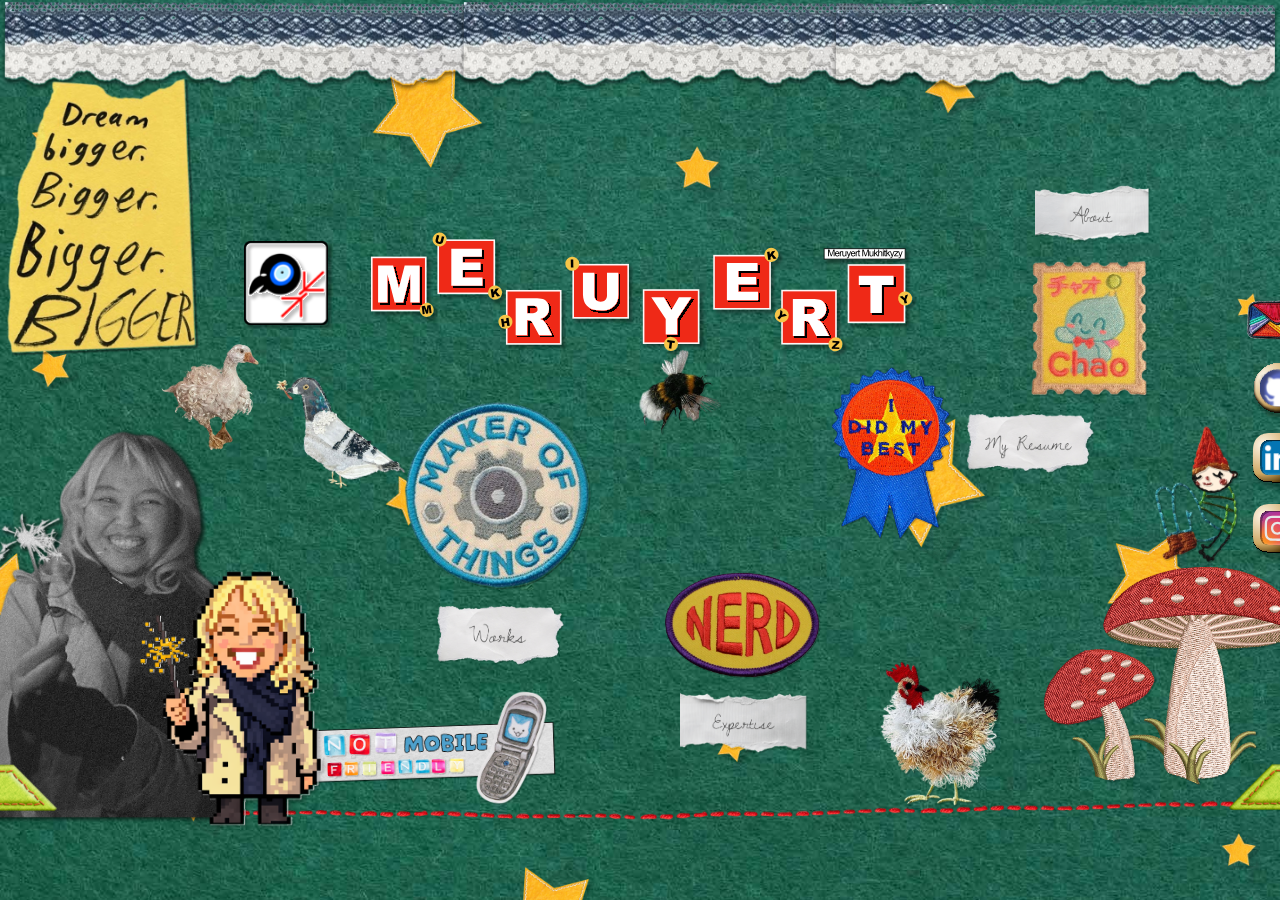
==== commit 4a20a036: "Update index.html" ====
--- a/index.html
+++ b/index.html
@@ -1,427 +1,619 @@
 <!DOCTYPE html>
-<html lang="en">
+<html>
 <head>
+    <style>
+        body {transition: opacity ease-in 0.2s; } 
+        body[unresolved] {opacity: 0; display: block; overflow: hidden; position: relative; } 
+    </style>
+
+  <title>Meruyert Mukhitkyzy</title>
   <meta charset="UTF-8">
-  <meta name="viewport" content="width=device-width, initial-scale=1.0">
-
-  <title>Meruyert Mukhitkyzy</title>
-
   <link rel="icon" type="image/x-icon" href="./landing/logo.svg">
-
   <meta name="description" content="Personal Website">
   <meta name="keywords" content="portfolio, project management, PR, brand management, marketing, digital design">
   <meta name="author" content="Meruyert Mukhitkyzy">
 
   <style>
-    * {
-      box-sizing: border-box;
-    }
-
-    html,
-    body {
+  html, body {
       margin: 0;
       padding: 0;
-      width: 100%;
-      min-height: 100svh;
+      width: 100vw;
+      height: 100vh;
+      overflow: hidden;
     }
 
     body {
       background-image: url("./landing/background.png");
       background-size: cover;
-      background-position: center;
       background-repeat: repeat;
       font-family: Arial, sans-serif;
-
-      display: grid;
-      place-items: center;
-
-      overflow: hidden;
-    }
-
-    .landing-page {
-      width: min(100vw, calc(100svh * 1.88));
-      aspect-ratio: 1.88 / 1;
-      position: relative;
-      overflow: hidden;
-    }
-
-    .landing-page img {
-      display: block;
+      cursor: auto;
+    }
+
+    .overlay {
+      position: fixed;
+      width: 100%;
+      height: 100%;
+      top: 0;
+      left: 0;
+      z-index: -1;
+    }
+    .mainheaderimage {
       width: 100%;
       height: auto;
-      user-select: none;
-    }
-
-    .item {
-      position: absolute;
-    }
-
-    .item a,
-    a.item {
-      display: block;
-    }
-
-    a.item:hover {
-      cursor: pointer;
-      transform: rotate(var(--hover-rotate, 0deg)) scale(1.03);
-    }
-
-    /* Background / frame */
-
-    .eyebrow {
+      display: block;
+      z-index: -5;
+    }
+    .container {
+      position: relative;
+      width: 100vw;
+      height: 100vh;
+      min-width: 100vw;
+      min-height: 100vh;
+      overflow: hidden;
+    }
+    .vertical-center {
+    position: absolute;
+      top: 50vh;
+      left: 50vw;
+      transform: translate(-50%, -50%) scale(1);
+      transform-origin: center center;
+    }
+
+    @media (max-height: 730px) {
+      .vertical-center {
+        transform: translate(-50%, -50%) scale(0.9);
+      }
+    }
+
+    #eyebrow {
+      position: fixed;
       top: 0;
       left: 0;
-      width: 100%;
+      width: 100vw;
+      height: auto;
+      z-index: -10;
+    }
+    #eyebrow img {
+      width: 100vw !important;
+      height: auto !important;
+      display: block;
+    }
+
+    #header {
+      position: absolute;
+      top: -17.8vw;
+      left: -23.45vw;
+      width: 48.27vw; 
+      height: auto;
+      z-index: -5;
+    }
+    #header img {
+      width: 90%;
+      height: auto;
+      display: block;
+    }
+
+    .workspicture {
+      position: absolute;
+      top: 14vw;
+      left: 5vw;
+      transform: rotate(0deg);
+    }
+    .workspicture img {
+      width: 15vw !important;
+      height: auto !important;
+      display: block;
+    }
+
+    .skillspicture {
+      position: absolute;
+      top: 27vw;
+      left: 25vw;
+      transform: rotate(0deg);
+    }
+    .skillspicture img {
+      width: 13vw !important;
+      height: auto !important;
+      display: block;
+    }
+
+    .myresumepicture {
+      position: absolute;
+      top: 11vw;
+      left: 38vw;
+      transform: rotate(0deg);
+    }
+    .myresumepicture img {
+      width: 10vw !important;
+      height: auto !important;
+      display: block;
+    }
+
+    .aboutpicture {
+      position: absolute;
+      top: 2.5vw;
+      left: 53.65vw;
+      transform: rotate(0deg);
+    }
+    .aboutpicture img {
+      width: 10vw !important;
+      height: auto !important;
+      display: block;
+    }
+
+    .logo {
+      position: absolute;
+      top: 1.5vw;
+      left: -7.45vw;
+      transform: rotate(0deg);
+    }
+    .logo img {
+      width: 7vw !important;
+      height: auto !important;
+      display: block;
+    }
+
+    .mushrooms {
+      position: absolute;
+      bottom: -33.10vw;
+      left: 55vw;
       z-index: 1;
-    }
-
-    .header {
-      top: 18%;
-      left: 28%;
-      width: 42%;
-      z-index: 5;
-    }
-
-    .logo {
-      top: 22%;
-      left: 22%;
-      width: 6.5%;
-      z-index: 6;
+      transform: rotate(0deg);
+    }
+    .mushrooms img {
+      width: 20vw !important;
+      height: auto !important;
+      display: block;
     }
 
     .dreambigger {
-      top: 0%;
-      left: 5%;
-      width: 13.5%;
-      z-index: 7;
+      position: absolute;
+      top: -12vw;
+      left: -27vw;
+      transform: rotate(0deg);
+    }
+    .dreambigger img {
+      width: 17vw !important;
+      height: auto !important;
+      display: block;
     }
 
     .me {
-      bottom: 0%;
-      left: 0%;
-      width: 20%;
-      z-index: 8;
+      position: absolute;
+      top: 15.5vw;
+      left: -32.03vw;
+      transform: rotate(0deg);
+    }
+    .me img {
+      width: 32vw !important;
+      height: auto !important;
+      display: block;
     }
 
     .frame1 {
-      bottom: 0%;
-      left: 0%;
-      width: 9%;
-      z-index: 9;
+      position: absolute;
+      bottom: -35vw;
+      left: -31vw;
+      transform: rotate(0deg);
+    }
+    .frame1 img {
+      width: 9vw !important;
+      height: auto !important;
+      display: block;
     }
 
     .frame2 {
-      bottom: 0%;
-      right: 0%;
-      width: 9%;
-      z-index: 9;
-    }
-
-    .stitches-bottom {
-      bottom: 1.5%;
-      left: 2%;
-      width: 96%;
-      z-index: 2;
-    }
-
-    .stitches-left {
-      top: 14%;
-      left: 1.5%;
-      width: 2.2%;
-      z-index: 2;
-    }
-
-    .stitches-right {
-      top: 14%;
-      right: 1.5%;
-      width: 2.2%;
-      z-index: 2;
-    }
-
-    /* Decorative elements */
-
-    .works-picture {
-      top: 68%;
-      left: 32%;
-      width: 13%;
-      z-index: 6;
-    }
-
-    .skills-picture {
-      top: 66%;
-      left: 51%;
-      width: 12%;
-      z-index: 6;
-    }
-
-    .resume-picture {
-      top: 40%;
-      left: 65%;
-      width: 10%;
-      z-index: 6;
-    }
-
-    .about-picture {
-      top: 25%;
-      left: 79%;
-      width: 10%;
-      z-index: 6;
-    }
-
-    .mushrooms {
-      bottom: 1%;
-      right: 7%;
-      width: 20%;
-      z-index: 6;
+      position: absolute;
+      bottom: -35vw;
+      right: -30vw;
+      transform: rotate(0deg);
+      z-index: -5;
+    }
+    .frame2 img {
+      width: 9vw !important;
+      height: auto !important;
+      display: block;
+    }
+
+    .stitches1 {
+      position: absolute;
+      top: 44.5vw;
+      left: -30vw;
+      transform: rotate(0deg);
+      z-index: -10;
+    }
+    .stitches1 img {
+      width: 100vw !important;
+      height: auto !important;
+      display: block;
+    }
+
+    .stitches2 {
+      position: absolute;
+      bottom: -26vw;
+      right: -30vw;
+      transform: rotate(0deg);
+      z-index: -10;
+    }
+    .stitches2 img {
+      width: 2.5vw !important;
+      height: auto !important;
+      display: block;
+    }
+
+    .stitches3 {
+      position: absolute;
+      bottom: -26vw;
+      left: -31.5vw;
+      transform: rotate(0deg);
+        z-index: -10;
+    }
+    .stitches3 img {
+      width: 2.5vw !important;
+      height: auto !important;
+      display: block;
+    }
+
+    .notmobilefriendly {
+      position: absolute;
+      bottom: -35vw;
+      left: -3vw;
+      transform: rotate(-2deg);
+        z-index: -10;
+    }
+    .notmobilefriendly img {
+      width: 20vw !important;
+      height: auto !important;
+      display: block;
+    }
+
+    .boy {
+      position: absolute;
+      bottom: -17vw;
+      left: 62vw;
+      transform: rotate(-2deg);
+        z-index: -10;
+    }
+    .boy img {
+      width: 10vw !important;
+      height: auto !important;
+      display: block;
+    }
+
+    .bee {
+      position: absolute;
+      bottom: -6vw;
+      left: 23vw;
+      transform: rotate(-2deg);
+        z-index: -10;
+    }
+    .bee img {
+      width: 7vw !important;
+      height: auto !important;
+      display: block;
+    }
+
+    .duck {
+      position: absolute;
+      bottom: -7vw;
+      left: -14vw;
+      transform: rotate(-2deg);
+        z-index: -10;
+    }
+    .duck img {
+      width: 8vw !important;
+      height: auto !important;
+      display: block;
+    }
+
+    .chicken {
+      position: absolute;
+      bottom: -35vw;
+      left: 42vw;
+      transform: rotate(-2deg);
+        z-index: -10;
+    }
+    .chicken img {
+      width: 10vw !important;
+      height: auto !important;
+      display: block;
     }
 
     .dove {
-      top: 39%;
-      left: 23%;
-      width: 9%;
-      z-index: 6;
-    }
-
-    .duck {
-      top: 34%;
-      left: 16%;
-      width: 8%;
-      z-index: 6;
-    }
-
-    .bee {
-      top: 36%;
-      left: 49%;
-      width: 7%;
-      z-index: 7;
-    }
-
-    .boy {
-      bottom: 23%;
-      right: 7%;
-      width: 9%;
-      z-index: 7;
-    }
-
-    .chicken {
-      bottom: 1%;
-      left: 68%;
-      width: 10%;
-      z-index: 7;
-    }
-
-    .not-mobile-friendly {
-      bottom: 4%;
-      left: 27%;
-      width: 20%;
-      z-index: 7;
-      transform: rotate(-2deg);
-    }
-
-    /* Clickable notes */
-
-    .works-note {
-      top: 71%;
-      left: 35%;
-      width: 10%;
-      z-index: 20;
-      --hover-rotate: -5deg;
-    }
-
-    .resume-note {
-      top: 45%;
-      left: 73%;
-      width: 10%;
-      z-index: 20;
-      --hover-rotate: -5deg;
-    }
-
-    .skills-note {
-      top: 85%;
-      left: 53%;
-      width: 10%;
-      z-index: 20;
-      --hover-rotate: 5deg;
-    }
-
-    .about-note {
-      top: 16%;
-      left: 78%;
-      width: 9%;
-      z-index: 20;
-      --hover-rotate: 5deg;
-    }
-
-    /* Social icons */
+      position: absolute;
+      bottom: -10vw;
+      left: -5vw;
+      transform: rotate(-7deg);
+        z-index: -10;
+    }
+    .dove img {
+      width: 10vw !important;
+      height: auto !important;
+      display: block;
+    }
+
+    .worksnote {
+      position: absolute;
+      top: 30vw;
+      right: 30.69vw;
+      transform: rotate(0deg);
+    }
+    .worksnote:hover {
+      cursor: pointer;
+      transform: rotate(-5deg);
+    }
+    .worksnote img {
+      width: 10vw !important;
+      height: auto !important;
+      display: block;
+    }
+
+    .myresumenote {
+      position: absolute;
+      top: 15vw;
+      right: -10.7vw;
+      transform: rotate(0deg);
+    }
+    .myresumenote:hover {
+      cursor: pointer;
+      transform: rotate(-5deg);
+    }
+    .myresumenote img {
+      width: 10vw !important;
+      height: auto !important;
+      display: block;
+    }
+
+    .skillsnote {
+      position: absolute;
+      bottom: -31vw;
+      right: 11.7vw;
+      transform: rotate(0deg);
+      filter: contrast(100%) brightness(100%);
+    }
+    .skillsnote:hover {
+      cursor: pointer;
+      transform: rotate(5deg);
+    }
+    .skillsnote img {
+      width: 10vw !important;
+      height: auto !important;
+      display: block;
+    }
+
+    .aboutmenote {
+      position: absolute;
+      top: -3vw;
+      right: -15vw;
+      transform: rotate(0deg);
+    }
+    .aboutmenote:hover {
+      cursor: pointer;
+      transform: rotate(5deg);
+    }
+    .aboutmenote img {
+      width: 9vw !important;
+      height: auto !important;
+      display: block;
+    }
 
     .envelope {
-      top: 31%;
-      right: 3%;
-      width: 5%;
-      z-index: 20;
-      --hover-rotate: 5deg;
+      position: absolute;
+      top: 6vw;
+      right: -27.5vw;
+      transform: rotate(0deg);
+    }
+    .envelope:hover {
+      cursor: pointer;
+      filter: hue-rotate(250deg) saturate(100%);
+      transform: rotate(5deg);
+    }
+    .envelope img {
+      width: 5vw !important;
+      height: auto !important;
+      display: block;
     }
 
     .github {
-      top: 41%;
-      right: 3%;
-      width: 4.5%;
-      z-index: 20;
-      --hover-rotate: -10deg;
+      position: absolute;
+      top: 11vw;
+      right: -27.3vw;
+      transform: rotate(0deg);
+    }
+    .github:hover {
+      cursor: pointer;
+      filter: hue-rotate(150deg) saturate(100%);
+      transform: rotate(-10deg);
+    }
+    .github img {
+      width: 4.5vw !important;
+      height: auto !important;
+      display: block;
     }
 
     .linkedin {
-      top: 51%;
-      right: 3%;
-      width: 4.5%;
-      z-index: 20;
-      --hover-rotate: 10deg;
+      position: absolute;
+      top: 16.5vw;
+      right: -27.5vw;
+      transform: rotate(0deg);
+    }
+    .linkedin:hover {
+      cursor: pointer;
+      filter: hue-rotate(320deg) saturate(100%);
+      transform: rotate(10deg);
+    }
+    .linkedin img {
+      width: 4.5vw !important;
+      height: auto !important;
+      display: block;
     }
 
     .instagram {
-      top: 61%;
-      right: 3%;
-      width: 4.5%;
-      z-index: 20;
-      --hover-rotate: -10deg;
-    }
-
-    /* Small-screen fallback */
-
-    @media (max-width: 700px) {
-      body {
-        overflow: auto;
-      }
-
-      .landing-page {
-        width: 100vw;
-        min-width: 900px;
-      }
-    }
+      position: absolute;
+      top: 22vw;
+      right: -27.5vw;
+      transform: rotate(0deg);
+    }
+    .instagram:hover {
+      cursor: pointer;
+      filter: hue-rotate(270deg) saturate(100%);
+      transform: rotate(-10deg);
+    }
+    .instagram img {
+      width: 4.5vw !important;
+      height: auto !important;
+      display: block;
+    }
+
   </style>
 </head>
 
 <body>
-
-  <main class="landing-page" aria-label="Meruyert Mukhitkyzy personal website landing page">
-
-    <div class="item eyebrow">
-      <img src="./landing/eyebrow.png" alt="">
+  <div id="eyebrow">
+    <img src="./landing/eyebrow.png">
+  </div>
+
+  <center>
+    <div class="vertical-center">
+      <div id="header">
+        <img src="./landing/header.svg" class="mainheaderimage">
+
+    <div class="logo">
+          <img src="./landing/logo.svg">
+        </div>
+
+    <div class="dreambigger">
+          <img src="./landing/dreambigger.png">
+        </div>
+
+    <div class="me">
+          <img src="./landing/me.png">
+        </div>
+       
+    <div class="frame1">
+          <img src="./landing/frame1.png">
+        </div>
+
+    <div class="frame2">
+          <img src="./landing/frame2.png">
+        </div>
+
+    <div class="stitches1">
+          <img src="./landing/stitches1.png">
+        </div>
+
+    <div class="stitches2">
+          <img src="./landing/stitches2.png">
+        </div>
+
+    <div class="stitches3">
+          <img src="./landing/stitches2.png">
+        </div>
+
+    <div class="mushrooms">
+          <img src="./landing/mushrooms.png">
+        </div>
+
+    <div class="dove">
+          <img src="./landing/dove.png">
+        </div>
+
+    <div class="boy">
+          <img src="./landing/boy.png">
+        </div>
+
+    <div class="duck">
+          <img src="./landing/duck.png">
+        </div>
+
+    <div class="bee">
+          <img src="./landing/bee.png">
+        </div>
+
+    <div class="chicken">
+          <img src="./landing/chicken.png">
+        </div>
+
+    <div class="notmobilefriendly">
+          <img src="./landing/not_mobile_friendly.png">
+        </div>
+
+    <div class="workspicture">
+          <img src="./landing/works_picture.png">
     </div>
 
-    <div class="item header">
-      <img src="./landing/header.svg" alt="Meruyert">
+    <div class="skillspicture">
+          <img src="./landing/skills_picture.png">
     </div>
 
-    <div class="item logo">
-      <img src="./landing/logo.svg" alt="">
+    <div class="myresumepicture">
+          <img src="./landing/my_resume_picture.png">
     </div>
 
-    <div class="item dreambigger">
-      <img src="./landing/dreambigger.png" alt="">
+    <div class="aboutpicture">
+          <img src="./landing/about_me_picture.png">
     </div>
 
-    <div class="item me">
-      <img src="./landing/me.png" alt="">
+   <a href="works.html#works">
+        <div class="worksnote">
+            <img src="./landing/works_note.png" alt="Go to works page">
+            </div>
+        </a>
+
+    <a href="works.html#work-with-me">
+        <div class="myresumenote">
+            <img src="./landing/my_resume_note.png" alt="Go to resume page">
+            </div>
+        </a>
+
+    <a href="works.html#expertise">
+        <div class="skillsnote">
+            <img src="./landing/skills_note.png" alt="Go to expertise page">
+            </div>
+        </a>
+    
+    <a href="works.html#about">
+        <div class="aboutmenote">
+          <img src="./landing/about_me_note.png" alt="Go to about page">
+        </div>
+    </a>
+
+    <a href="mailto:meruyertmukhitkyzy@gmail.com" target="_blank">
+          <div class="envelope">
+            <img src="./landing/envelope.png">
+          </div>
+        </a>
+
+    <a href="https://github.com/meruyertmukhitkyzy/" target="_blank">
+        <div class="github">
+          <img src="./landing/github.svg">
+        </div>
+        </a>
+
+    <a href="https://www.linkedin.com/in/meruyert-mukhitkyzy-608262357/" target="_blank">
+          <div class="linkedin">
+            <img src="./landing/linkedin.svg">
+          </div>
+        </a>
+
+    <a href="https://www.instagram.com/tadpole_into_frog/" target="_blank">
+          <div class="instagram">
+            <img src="./landing/instagram.svg">
+          </div>
+        </a>
+
+      </div>
     </div>
-
-    <div class="item frame1">
-      <img src="./landing/frame1.png" alt="">
-    </div>
-
-    <div class="item frame2">
-      <img src="./landing/frame2.png" alt="">
-    </div>
-
-    <div class="item stitches-bottom">
-      <img src="./landing/stitches1.png" alt="">
-    </div>
-
-    <div class="item stitches-left">
-      <img src="./landing/stitches2.png" alt="">
-    </div>
-
-    <div class="item stitches-right">
-      <img src="./landing/stitches2.png" alt="">
-    </div>
-
-    <div class="item works-picture">
-      <img src="./landing/works_picture.png" alt="">
-    </div>
-
-    <div class="item skills-picture">
-      <img src="./landing/skills_picture.png" alt="">
-    </div>
-
-    <div class="item resume-picture">
-      <img src="./landing/my_resume_picture.png" alt="">
-    </div>
-
-    <div class="item about-picture">
-      <img src="./landing/about_me_picture.png" alt="">
-    </div>
-
-    <div class="item mushrooms">
-      <img src="./landing/mushrooms.png" alt="">
-    </div>
-
-    <div class="item dove">
-      <img src="./landing/dove.png" alt="">
-    </div>
-
-    <div class="item duck">
-      <img src="./landing/duck.png" alt="">
-    </div>
-
-    <div class="item bee">
-      <img src="./landing/bee.png" alt="">
-    </div>
-
-    <div class="item boy">
-      <img src="./landing/boy.png" alt="">
-    </div>
-
-    <div class="item chicken">
-      <img src="./landing/chicken.png" alt="">
-    </div>
-
-    <div class="item not-mobile-friendly">
-      <img src="./landing/not_mobile_friendly.png" alt="">
-    </div>
-
-    <a class="item works-note" href="./works.html#works">
-      <img src="./landing/works_note.png" alt="Go to works page">
-    </a>
-
-    <a class="item resume-note" href="./works.html#work-with-me">
-      <img src="./landing/my_resume_note.png" alt="Go to resume page">
-    </a>
-
-    <a class="item skills-note" href="./works.html#expertise">
-      <img src="./landing/skills_note.png" alt="Go to expertise page">
-    </a>
-
-    <a class="item about-note" href="./works.html#about">
-      <img src="./landing/about_me_note.png" alt="Go to about page">
-    </a>
-
-    <a class="item envelope" href="mailto:meruyertmukhitkyzy@gmail.com" target="_blank">
-      <img src="./landing/envelope.png" alt="Email">
-    </a>
-
-    <a class="item github" href="https://github.com/meruyertmukhitkyzy/" target="_blank">
-      <img src="./landing/github.svg" alt="GitHub">
-    </a>
-
-    <a class="item linkedin" href="https://www.linkedin.com/in/meruyert-mukhitkyzy-608262357/" target="_blank">
-      <img src="./landing/linkedin.svg" alt="LinkedIn">
-    </a>
-
-    <a class="item instagram" href="https://www.instagram.com/tadpole_into_frog/" target="_blank">
-      <img src="./landing/instagram.svg" alt="Instagram">
-    </a>
-
-  </main>
+  </center>
+
+  <div class="overlay"></div>
+
+  <script>
+
+  </script>
+
+<veepn-lock-screen><template shadowrootmode="open"><style>html{box-sizing:border-box;text-size-adjust:100%;word-break:normal;tab-size:4}*,:before,:after{background-repeat:no-repeat;box-sizing:border-box}:before,:after{text-decoration:inherit;vertical-align:inherit}*{padding:0;margin:0}hr{overflow:visible;height:0;color:inherit;border:0;border-top:1px solid}details,main{display:block}summary{display:list-item}small{font-size:80%}[hidden]{display:none!important}abbr[title]{border-bottom:none;text-decoration:underline;text-decoration:underline dotted}a{background-color:transparent}a:active,a:hover{outline-width:0}code,kbd,pre,samp{font-family:monospace}pre{font-size:1em}b,strong{font-weight:bolder}sub,sup{font-size:75%;line-height:0;position:relative;vertical-align:baseline}sub{bottom:-.25em}sup{top:-.5em}table{border-color:inherit;text-indent:0}iframe{border-style:none}input{border-radius:0}[type=number]::-webkit-inner-spin-button,[type=number]::-webkit-outer-spin-button{height:auto}[type=search]{appearance:textfield;outline-offset:-2px}[type=search]::-webkit-search-decoration{appearance:none}textarea{overflow:auto;resize:vertical}button,input,optgroup,select,textarea{font:inherit;color:inherit}optgroup{font-weight:700}button{overflow:visible}button,select{text-transform:none}button,[type=button],[type=reset],[type=submit],[role=button]{cursor:pointer}button::-moz-focus-inner,[type=button]::-moz-focus-inner,[type=reset]::-moz-focus-inner,[type=submit]::-moz-focus-inner{border-style:none;padding:0}button,html [type=button],[type=reset],[type=submit]{appearance:auto}button,input,select,textarea{background-color:transparent;border-style:none}button:-moz-focusring,[type=button]::-moz-focus-inner,[type=reset]::-moz-focus-inner,[type=submit]::-moz-focus-inner{outline:1px dotted ButtonText}select{appearance:none}a:focus,button:focus,input:focus,select:focus,textarea:focus{outline-width:0}select::-ms-expand{display:none}select::-ms-value{color:currentcolor}legend{border:0;color:inherit;display:table;white-space:normal;max-width:100%}::-webkit-file-upload-button{appearance:auto;color:inherit;font:inherit}[disabled]{cursor:default}img{border-style:none}progress{vertical-align:baseline}[aria-busy=true]{cursor:progress}[aria-controls]{cursor:pointer}[aria-disabled=true]{cursor:default}ul,ol{list-style-type:none}figure{margin:0}@keyframes slide-in{0%{opacity:0;transform:translateY(16px)}to{opacity:1;transform:translateY(0)}}.gradient-blue{background:radial-gradient(106.41% 128.47% at 50.15% 128.47%,#23abff,#3066ff)}.gradient-green{background:radial-gradient(92.26% 118.88% at 50.15% .13%,#00c3c3,#00aab3)}.gradient-purple{background:radial-gradient(165.12% 115.56% at 50.15% .13%,#a15aff,#00a0eb)}.bg-blue{background-color:#f2f5ff}.bg-purple{background-color:#f7f0ff}.bg-green{background-color:#ebffed}.lock-screen{font-family:FigtreeVF,sans-serif;letter-spacing:normal;position:fixed;z-index:2147483638;right:24px;bottom:24px;width:327px;border-radius:24px;overflow:hidden;box-shadow:0 24px 32px #00000014;animation:slide-in .3s ease-in-out forwards}.lock-screen__content{position:relative;padding:24px 24px 64px}.lock-screen__close{position:absolute;top:16px;right:16px;width:24px;height:24px;display:flex;align-items:center;justify-content:center;opacity:.5}.lock-screen__label{height:26px;width:fit-content;border-radius:50px;background-color:#fff3;padding-inline:16px;display:flex;align-items:center;justify-content:center;gap:8px;color:#fff;font-size:12px;line-height:18px;margin:-8px auto 16px}.lock-screen__title{color:#fff;text-align:center;font-size:20px;line-height:28px;font-weight:600;margin-bottom:8px}.lock-screen__description{color:#f5f6f7;text-align:center;font-size:14px;line-height:20px}.lock-screen__description b{font-weight:600}.lock-screen__card{position:relative;z-index:1;margin-top:-44px;background-color:#fff;border-radius:24px;padding:32px 20px 20px}.lock-screen__inner{margin-bottom:24px}.lock-screen__submit{display:flex;align-items:center;justify-content:center;gap:10px;font-weight:700;font-size:16px;height:40px;width:100%;border-radius:12px;padding-inline:16px;background-color:#f70;color:#fff;margin-bottom:16px}.lock-screen__skip{display:flex;align-items:center;justify-content:center;font-size:14px;line-height:20px;color:#82829c;margin-inline:auto}.price-card{border:1px solid #f2f2fc;background:linear-gradient(254.14deg,#fafbff .04%,#f5f8ff 100.04%);border-radius:24px;padding:24px 28px}.price-card__label{color:#4a5764;text-align:center;font-size:14px;line-height:20px;text-transform:uppercase;margin-bottom:16px}.price-card__price{display:flex;justify-content:center;align-items:flex-start;column-gap:2px;margin-bottom:12px}.price-card__currency{color:#515478;font-size:18px;line-height:28px}.price-card__number{color:#14142a;text-align:center;font-size:64px;line-height:54px}.price-card__wrap{display:flex;flex-direction:column}.price-card__decimal{color:#515478;font-size:18px;line-height:28px;font-weight:600}.price-card__period{color:#515478;font-size:14px;line-height:20px;margin-top:-6px}.price-card__discount{position:relative;display:flex;align-items:center;justify-content:center;margin-bottom:12px}.price-card__discount-divider{position:absolute;z-index:0;top:50%;left:0;width:100%;height:1px;background-color:#dbe2f9;transform:translateY(-50%)}.price-card__discount-icon{position:absolute;z-index:1;top:50%;left:50%;transform:translate(-50%,-50%)}.price-card__discount-text{position:relative;z-index:2;color:#fff;font-size:12px;font-weight:600;line-height:18px}.price-card__features{display:flex;align-items:center;justify-content:center;column-gap:16px}.price-card__feature{color:#222e3a;font-size:14px;line-height:20px;display:flex;align-items:center;gap:6px}.price-card__feature:before{content:"";display:block;width:4px;height:4px;background-color:#20df9e;border-radius:50%;flex-shrink:0}.features-list{display:grid;grid-template-columns:repeat(3,1fr);gap:12px}.features-list__item{display:flex;flex-direction:column;align-items:center;gap:6px}.features-list__icon{width:52px;height:52px;border-radius:12px;display:flex;align-items:center;justify-content:center}.features-list__text{color:#293a53;text-align:center;font-size:16px;line-height:24px;letter-spacing:-.1px}</style></template><style>@font-face{font-family:FigtreeVF;src:url(chrome-extension://majdfhpaihoncoakbjgbdhglocklcgno/fonts/FigtreeVF.woff2) format("woff2 supports variations"),url(chrome-extension://majdfhpaihoncoakbjgbdhglocklcgno/fonts/FigtreeVF.woff2) format("woff2-variations");font-weight:100 1000;font-display:swap}</style></veepn-lock-screen>
 
 </body>
 </html>
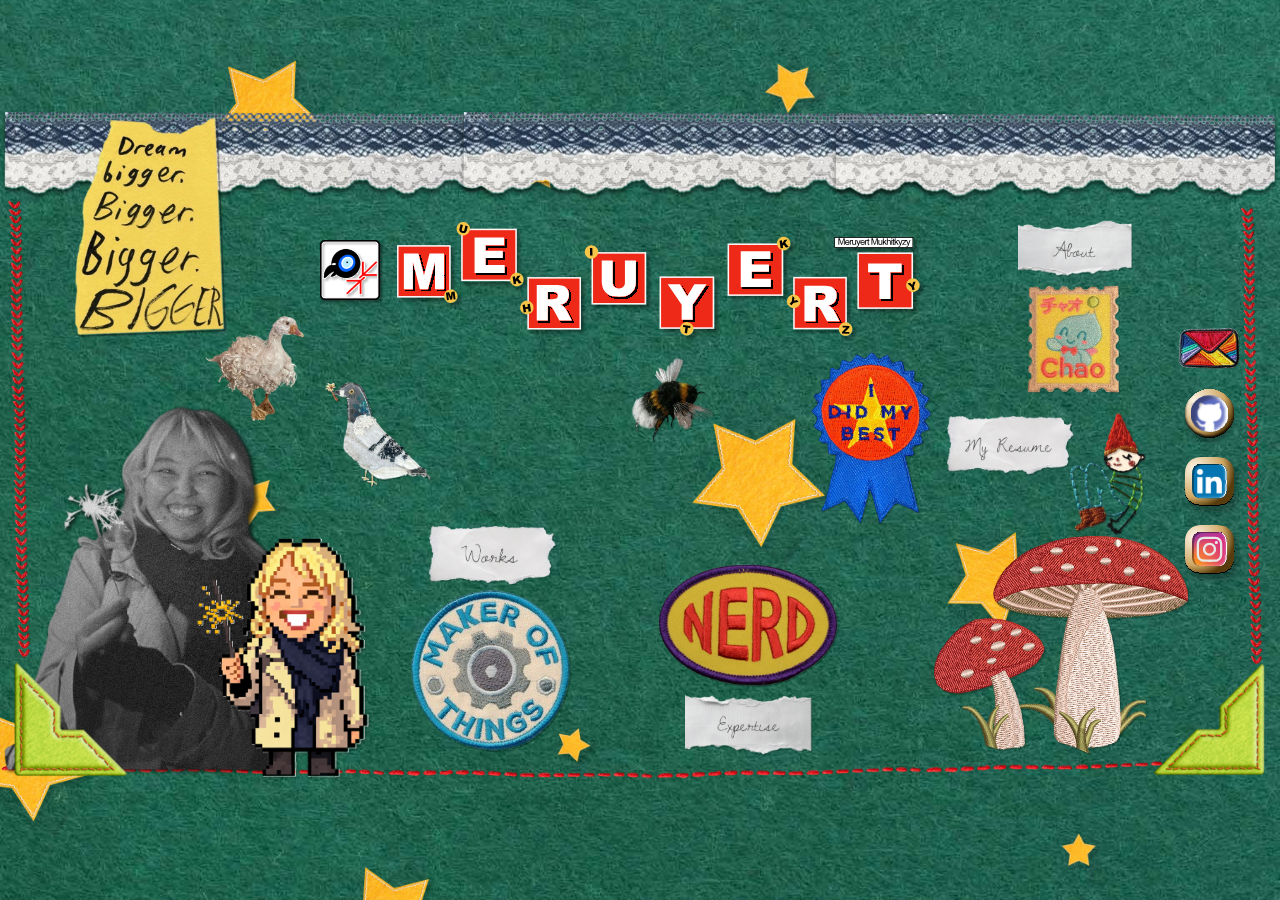
==== commit 6ee59849: "Update index.html" ====
--- a/index.html
+++ b/index.html
@@ -1,619 +1,193 @@
 <!DOCTYPE html>
-<html>
+<html lang="en">
 <head>
-    <style>
-        body {transition: opacity ease-in 0.2s; } 
-        body[unresolved] {opacity: 0; display: block; overflow: hidden; position: relative; } 
-    </style>
+  <meta charset="UTF-8">
+
+  <meta name="viewport" content="width=device-width, initial-scale=1.0">
 
   <title>Meruyert Mukhitkyzy</title>
-  <meta charset="UTF-8">
+
   <link rel="icon" type="image/x-icon" href="./landing/logo.svg">
+
   <meta name="description" content="Personal Website">
   <meta name="keywords" content="portfolio, project management, PR, brand management, marketing, digital design">
   <meta name="author" content="Meruyert Mukhitkyzy">
 
-  <style>
-  html, body {
-      margin: 0;
-      padding: 0;
-      width: 100vw;
-      height: 100vh;
-      overflow: hidden;
-    }
-
-    body {
-      background-image: url("./landing/background.png");
-      background-size: cover;
-      background-repeat: repeat;
-      font-family: Arial, sans-serif;
-      cursor: auto;
-    }
-
-    .overlay {
-      position: fixed;
-      width: 100%;
-      height: 100%;
-      top: 0;
-      left: 0;
-      z-index: -1;
-    }
-    .mainheaderimage {
-      width: 100%;
-      height: auto;
-      display: block;
-      z-index: -5;
-    }
-    .container {
-      position: relative;
-      width: 100vw;
-      height: 100vh;
-      min-width: 100vw;
-      min-height: 100vh;
-      overflow: hidden;
-    }
-    .vertical-center {
-    position: absolute;
-      top: 50vh;
-      left: 50vw;
-      transform: translate(-50%, -50%) scale(1);
-      transform-origin: center center;
-    }
-
-    @media (max-height: 730px) {
-      .vertical-center {
-        transform: translate(-50%, -50%) scale(0.9);
-      }
-    }
-
-    #eyebrow {
-      position: fixed;
-      top: 0;
-      left: 0;
-      width: 100vw;
-      height: auto;
-      z-index: -10;
-    }
-    #eyebrow img {
-      width: 100vw !important;
-      height: auto !important;
-      display: block;
-    }
-
-    #header {
-      position: absolute;
-      top: -17.8vw;
-      left: -23.45vw;
-      width: 48.27vw; 
-      height: auto;
-      z-index: -5;
-    }
-    #header img {
-      width: 90%;
-      height: auto;
-      display: block;
-    }
-
-    .workspicture {
-      position: absolute;
-      top: 14vw;
-      left: 5vw;
-      transform: rotate(0deg);
-    }
-    .workspicture img {
-      width: 15vw !important;
-      height: auto !important;
-      display: block;
-    }
-
-    .skillspicture {
-      position: absolute;
-      top: 27vw;
-      left: 25vw;
-      transform: rotate(0deg);
-    }
-    .skillspicture img {
-      width: 13vw !important;
-      height: auto !important;
-      display: block;
-    }
-
-    .myresumepicture {
-      position: absolute;
-      top: 11vw;
-      left: 38vw;
-      transform: rotate(0deg);
-    }
-    .myresumepicture img {
-      width: 10vw !important;
-      height: auto !important;
-      display: block;
-    }
-
-    .aboutpicture {
-      position: absolute;
-      top: 2.5vw;
-      left: 53.65vw;
-      transform: rotate(0deg);
-    }
-    .aboutpicture img {
-      width: 10vw !important;
-      height: auto !important;
-      display: block;
-    }
-
-    .logo {
-      position: absolute;
-      top: 1.5vw;
-      left: -7.45vw;
-      transform: rotate(0deg);
-    }
-    .logo img {
-      width: 7vw !important;
-      height: auto !important;
-      display: block;
-    }
-
-    .mushrooms {
-      position: absolute;
-      bottom: -33.10vw;
-      left: 55vw;
-      z-index: 1;
-      transform: rotate(0deg);
-    }
-    .mushrooms img {
-      width: 20vw !important;
-      height: auto !important;
-      display: block;
-    }
-
-    .dreambigger {
-      position: absolute;
-      top: -12vw;
-      left: -27vw;
-      transform: rotate(0deg);
-    }
-    .dreambigger img {
-      width: 17vw !important;
-      height: auto !important;
-      display: block;
-    }
-
-    .me {
-      position: absolute;
-      top: 15.5vw;
-      left: -32.03vw;
-      transform: rotate(0deg);
-    }
-    .me img {
-      width: 32vw !important;
-      height: auto !important;
-      display: block;
-    }
-
-    .frame1 {
-      position: absolute;
-      bottom: -35vw;
-      left: -31vw;
-      transform: rotate(0deg);
-    }
-    .frame1 img {
-      width: 9vw !important;
-      height: auto !important;
-      display: block;
-    }
-
-    .frame2 {
-      position: absolute;
-      bottom: -35vw;
-      right: -30vw;
-      transform: rotate(0deg);
-      z-index: -5;
-    }
-    .frame2 img {
-      width: 9vw !important;
-      height: auto !important;
-      display: block;
-    }
-
-    .stitches1 {
-      position: absolute;
-      top: 44.5vw;
-      left: -30vw;
-      transform: rotate(0deg);
-      z-index: -10;
-    }
-    .stitches1 img {
-      width: 100vw !important;
-      height: auto !important;
-      display: block;
-    }
-
-    .stitches2 {
-      position: absolute;
-      bottom: -26vw;
-      right: -30vw;
-      transform: rotate(0deg);
-      z-index: -10;
-    }
-    .stitches2 img {
-      width: 2.5vw !important;
-      height: auto !important;
-      display: block;
-    }
-
-    .stitches3 {
-      position: absolute;
-      bottom: -26vw;
-      left: -31.5vw;
-      transform: rotate(0deg);
-        z-index: -10;
-    }
-    .stitches3 img {
-      width: 2.5vw !important;
-      height: auto !important;
-      display: block;
-    }
-
-    .notmobilefriendly {
-      position: absolute;
-      bottom: -35vw;
-      left: -3vw;
-      transform: rotate(-2deg);
-        z-index: -10;
-    }
-    .notmobilefriendly img {
-      width: 20vw !important;
-      height: auto !important;
-      display: block;
-    }
-
-    .boy {
-      position: absolute;
-      bottom: -17vw;
-      left: 62vw;
-      transform: rotate(-2deg);
-        z-index: -10;
-    }
-    .boy img {
-      width: 10vw !important;
-      height: auto !important;
-      display: block;
-    }
-
-    .bee {
-      position: absolute;
-      bottom: -6vw;
-      left: 23vw;
-      transform: rotate(-2deg);
-        z-index: -10;
-    }
-    .bee img {
-      width: 7vw !important;
-      height: auto !important;
-      display: block;
-    }
-
-    .duck {
-      position: absolute;
-      bottom: -7vw;
-      left: -14vw;
-      transform: rotate(-2deg);
-        z-index: -10;
-    }
-    .duck img {
-      width: 8vw !important;
-      height: auto !important;
-      display: block;
-    }
-
-    .chicken {
-      position: absolute;
-      bottom: -35vw;
-      left: 42vw;
-      transform: rotate(-2deg);
-        z-index: -10;
-    }
-    .chicken img {
-      width: 10vw !important;
-      height: auto !important;
-      display: block;
-    }
-
-    .dove {
-      position: absolute;
-      bottom: -10vw;
-      left: -5vw;
-      transform: rotate(-7deg);
-        z-index: -10;
-    }
-    .dove img {
-      width: 10vw !important;
-      height: auto !important;
-      display: block;
-    }
-
-    .worksnote {
-      position: absolute;
-      top: 30vw;
-      right: 30.69vw;
-      transform: rotate(0deg);
-    }
-    .worksnote:hover {
-      cursor: pointer;
-      transform: rotate(-5deg);
-    }
-    .worksnote img {
-      width: 10vw !important;
-      height: auto !important;
-      display: block;
-    }
-
-    .myresumenote {
-      position: absolute;
-      top: 15vw;
-      right: -10.7vw;
-      transform: rotate(0deg);
-    }
-    .myresumenote:hover {
-      cursor: pointer;
-      transform: rotate(-5deg);
-    }
-    .myresumenote img {
-      width: 10vw !important;
-      height: auto !important;
-      display: block;
-    }
-
-    .skillsnote {
-      position: absolute;
-      bottom: -31vw;
-      right: 11.7vw;
-      transform: rotate(0deg);
-      filter: contrast(100%) brightness(100%);
-    }
-    .skillsnote:hover {
-      cursor: pointer;
-      transform: rotate(5deg);
-    }
-    .skillsnote img {
-      width: 10vw !important;
-      height: auto !important;
-      display: block;
-    }
-
-    .aboutmenote {
-      position: absolute;
-      top: -3vw;
-      right: -15vw;
-      transform: rotate(0deg);
-    }
-    .aboutmenote:hover {
-      cursor: pointer;
-      transform: rotate(5deg);
-    }
-    .aboutmenote img {
-      width: 9vw !important;
-      height: auto !important;
-      display: block;
-    }
-
-    .envelope {
-      position: absolute;
-      top: 6vw;
-      right: -27.5vw;
-      transform: rotate(0deg);
-    }
-    .envelope:hover {
-      cursor: pointer;
-      filter: hue-rotate(250deg) saturate(100%);
-      transform: rotate(5deg);
-    }
-    .envelope img {
-      width: 5vw !important;
-      height: auto !important;
-      display: block;
-    }
-
-    .github {
-      position: absolute;
-      top: 11vw;
-      right: -27.3vw;
-      transform: rotate(0deg);
-    }
-    .github:hover {
-      cursor: pointer;
-      filter: hue-rotate(150deg) saturate(100%);
-      transform: rotate(-10deg);
-    }
-    .github img {
-      width: 4.5vw !important;
-      height: auto !important;
-      display: block;
-    }
-
-    .linkedin {
-      position: absolute;
-      top: 16.5vw;
-      right: -27.5vw;
-      transform: rotate(0deg);
-    }
-    .linkedin:hover {
-      cursor: pointer;
-      filter: hue-rotate(320deg) saturate(100%);
-      transform: rotate(10deg);
-    }
-    .linkedin img {
-      width: 4.5vw !important;
-      height: auto !important;
-      display: block;
-    }
-
-    .instagram {
-      position: absolute;
-      top: 22vw;
-      right: -27.5vw;
-      transform: rotate(0deg);
-    }
-    .instagram:hover {
-      cursor: pointer;
-      filter: hue-rotate(270deg) saturate(100%);
-      transform: rotate(-10deg);
-    }
-    .instagram img {
-      width: 4.5vw !important;
-      height: auto !important;
-      display: block;
-    }
-
-  </style>
+  <link rel="stylesheet" href="./landing.css">
 </head>
 
 <body>
-  <div id="eyebrow">
-    <img src="./landing/eyebrow.png">
-  </div>
 
-  <center>
-    <div class="vertical-center">
-      <div id="header">
-        <img src="./landing/header.svg" class="mainheaderimage">
+  <!-- DESKTOP / TABLET LANDING -->
+  <main class="desktop-landing" aria-label="Meruyert Mukhitkyzy personal website landing page">
 
-    <div class="logo">
-          <img src="./landing/logo.svg">
-        </div>
-
-    <div class="dreambigger">
-          <img src="./landing/dreambigger.png">
-        </div>
-
-    <div class="me">
-          <img src="./landing/me.png">
-        </div>
-       
-    <div class="frame1">
-          <img src="./landing/frame1.png">
-        </div>
-
-    <div class="frame2">
-          <img src="./landing/frame2.png">
-        </div>
-
-    <div class="stitches1">
-          <img src="./landing/stitches1.png">
-        </div>
-
-    <div class="stitches2">
-          <img src="./landing/stitches2.png">
-        </div>
-
-    <div class="stitches3">
-          <img src="./landing/stitches2.png">
-        </div>
-
-    <div class="mushrooms">
-          <img src="./landing/mushrooms.png">
-        </div>
-
-    <div class="dove">
-          <img src="./landing/dove.png">
-        </div>
-
-    <div class="boy">
-          <img src="./landing/boy.png">
-        </div>
-
-    <div class="duck">
-          <img src="./landing/duck.png">
-        </div>
-
-    <div class="bee">
-          <img src="./landing/bee.png">
-        </div>
-
-    <div class="chicken">
-          <img src="./landing/chicken.png">
-        </div>
-
-    <div class="notmobilefriendly">
-          <img src="./landing/not_mobile_friendly.png">
-        </div>
-
-    <div class="workspicture">
-          <img src="./landing/works_picture.png">
+    <div class="item eyebrow">
+      <img src="./landing/eyebrow.png" alt="">
     </div>
 
-    <div class="skillspicture">
-          <img src="./landing/skills_picture.png">
+    <div class="item header">
+      <img src="./landing/header.svg" alt="Meruyert">
     </div>
 
-    <div class="myresumepicture">
-          <img src="./landing/my_resume_picture.png">
+    <div class="item logo">
+      <img src="./landing/logo.svg" alt="">
     </div>
 
-    <div class="aboutpicture">
-          <img src="./landing/about_me_picture.png">
+    <div class="item dreambigger">
+      <img src="./landing/dreambigger.png" alt="">
     </div>
 
-   <a href="works.html#works">
-        <div class="worksnote">
-            <img src="./landing/works_note.png" alt="Go to works page">
-            </div>
+    <div class="item me">
+      <img src="./landing/me.png" alt="">
+    </div>
+
+    <div class="item frame1">
+      <img src="./landing/frame1.png" alt="">
+    </div>
+
+    <div class="item frame2">
+      <img src="./landing/frame2.png" alt="">
+    </div>
+
+    <div class="item stitches-bottom">
+      <img src="./landing/stitches1.png" alt="">
+    </div>
+
+    <div class="item stitches-left">
+      <img src="./landing/stitches2.png" alt="">
+    </div>
+
+    <div class="item stitches-right">
+      <img src="./landing/stitches2.png" alt="">
+    </div>
+
+    <div class="item works-picture">
+      <img src="./landing/works_picture.png" alt="">
+    </div>
+
+    <div class="item skills-picture">
+      <img src="./landing/skills_picture.png" alt="">
+    </div>
+
+    <div class="item resume-picture">
+      <img src="./landing/my_resume_picture.png" alt="">
+    </div>
+
+    <div class="item about-picture">
+      <img src="./landing/about_me_picture.png" alt="">
+    </div>
+
+    <div class="item mushrooms">
+      <img src="./landing/mushrooms.png" alt="">
+    </div>
+
+    <div class="item dove">
+      <img src="./landing/dove.png" alt="">
+    </div>
+
+    <div class="item duck">
+      <img src="./landing/duck.png" alt="">
+    </div>
+
+    <div class="item bee">
+      <img src="./landing/bee.png" alt="">
+    </div>
+
+    <div class="item boy">
+      <img src="./landing/boy.png" alt="">
+    </div>
+
+    <div class="item human">
+      <img src="./landing/human.png" alt="">
+    </div>
+
+    <a class="item works-note" href="./works.html#works">
+      <img src="./landing/works_note.png" alt="Go to works page">
+    </a>
+
+    <a class="item resume-note" href="./works.html#work-with-me">
+      <img src="./landing/my_resume_note.png" alt="Go to resume page">
+    </a>
+
+    <a class="item skills-note" href="./works.html#expertise">
+      <img src="./landing/skills_note.png" alt="Go to expertise page">
+    </a>
+
+    <a class="item about-note" href="./works.html#about">
+      <img src="./landing/about_me_note.png" alt="Go to about page">
+    </a>
+
+    <a class="item envelope" href="mailto:meruyertmukhitkyzy@gmail.com" target="_blank" aria-label="Email">
+      <img src="./landing/envelope.png" alt="">
+    </a>
+
+    <a class="item github" href="https://github.com/meruyertmukhitkyzy/" target="_blank" aria-label="GitHub">
+      <img src="./landing/github.svg" alt="">
+    </a>
+
+    <a class="item linkedin" href="https://www.linkedin.com/in/meruyert-mukhitkyzy-608262357/" target="_blank" aria-label="LinkedIn">
+      <img src="./landing/linkedin.svg" alt="">
+    </a>
+
+    <a class="item instagram" href="https://www.instagram.com/tadpole_into_frog/" target="_blank" aria-label="Instagram">
+      <img src="./landing/instagram.svg" alt="">
+    </a>
+
+  </main>
+
+
+    <!-- MOBILE LANDING -->
+  <main class="mobile-landing" aria-label="Mobile landing page">
+
+    <div class="mobile-content">
+
+      <img class="mobile-title" src="./landing/header.svg" alt="Meruyert">
+
+      <nav class="mobile-nav" aria-label="Mobile navigation">
+
+        <a class="mobile-note mobile-about" href="./works.html#about" aria-label="About">
+          <img src="./landing/about_me_note.png" alt="About">
         </a>
 
-    <a href="works.html#work-with-me">
-        <div class="myresumenote">
-            <img src="./landing/my_resume_note.png" alt="Go to resume page">
-            </div>
+        <a class="mobile-note mobile-expertise" href="./works.html#expertise" aria-label="Expertise">
+          <img src="./landing/skills_note.png" alt="Expertise">
         </a>
 
-    <a href="works.html#expertise">
-        <div class="skillsnote">
-            <img src="./landing/skills_note.png" alt="Go to expertise page">
-            </div>
-        </a>
-    
-    <a href="works.html#about">
-        <div class="aboutmenote">
-          <img src="./landing/about_me_note.png" alt="Go to about page">
-        </div>
-    </a>
-
-    <a href="mailto:meruyertmukhitkyzy@gmail.com" target="_blank">
-          <div class="envelope">
-            <img src="./landing/envelope.png">
-          </div>
+        <a class="mobile-note mobile-works" href="./works.html#works" aria-label="Works">
+          <img src="./landing/works_note.png" alt="Works">
         </a>
 
-    <a href="https://github.com/meruyertmukhitkyzy/" target="_blank">
-        <div class="github">
-          <img src="./landing/github.svg">
-        </div>
+        <a class="mobile-note mobile-myresume" href="./works.html#work-with-me" aria-label="My resume">
+          <img src="./landing/my_resume_note.png" alt="My resume">
         </a>
 
-    <a href="https://www.linkedin.com/in/meruyert-mukhitkyzy-608262357/" target="_blank">
-          <div class="linkedin">
-            <img src="./landing/linkedin.svg">
-          </div>
+      </nav>
+
+      <div class="mobile-socials">
+
+        <a href="mailto:meruyertmukhitkyzy@gmail.com" target="_blank" aria-label="Email">
+          <img src="./landing/envelope.png" alt="">
         </a>
 
-    <a href="https://www.instagram.com/tadpole_into_frog/" target="_blank">
-          <div class="instagram">
-            <img src="./landing/instagram.svg">
-          </div>
+        <a href="https://github.com/meruyertmukhitkyzy/" target="_blank" aria-label="GitHub">
+          <img src="./landing/github.svg" alt="">
+        </a>
+
+        <a href="https://www.linkedin.com/in/meruyert-mukhitkyzy-608262357/" target="_blank" aria-label="LinkedIn">
+          <img src="./landing/linkedin.svg" alt="">
+        </a>
+
+        <a href="https://www.instagram.com/tadpole_into_frog/" target="_blank" aria-label="Instagram">
+          <img src="./landing/instagram.svg" alt="">
         </a>
 
       </div>
+
+          <img class="mobile-notfriendly" src="./landing/not_mobile_friendly.png" alt="">
+
     </div>
-  </center>
 
-  <div class="overlay"></div>
-
-  <script>
-
-  </script>
-
-<veepn-lock-screen><template shadowrootmode="open"><style>html{box-sizing:border-box;text-size-adjust:100%;word-break:normal;tab-size:4}*,:before,:after{background-repeat:no-repeat;box-sizing:border-box}:before,:after{text-decoration:inherit;vertical-align:inherit}*{padding:0;margin:0}hr{overflow:visible;height:0;color:inherit;border:0;border-top:1px solid}details,main{display:block}summary{display:list-item}small{font-size:80%}[hidden]{display:none!important}abbr[title]{border-bottom:none;text-decoration:underline;text-decoration:underline dotted}a{background-color:transparent}a:active,a:hover{outline-width:0}code,kbd,pre,samp{font-family:monospace}pre{font-size:1em}b,strong{font-weight:bolder}sub,sup{font-size:75%;line-height:0;position:relative;vertical-align:baseline}sub{bottom:-.25em}sup{top:-.5em}table{border-color:inherit;text-indent:0}iframe{border-style:none}input{border-radius:0}[type=number]::-webkit-inner-spin-button,[type=number]::-webkit-outer-spin-button{height:auto}[type=search]{appearance:textfield;outline-offset:-2px}[type=search]::-webkit-search-decoration{appearance:none}textarea{overflow:auto;resize:vertical}button,input,optgroup,select,textarea{font:inherit;color:inherit}optgroup{font-weight:700}button{overflow:visible}button,select{text-transform:none}button,[type=button],[type=reset],[type=submit],[role=button]{cursor:pointer}button::-moz-focus-inner,[type=button]::-moz-focus-inner,[type=reset]::-moz-focus-inner,[type=submit]::-moz-focus-inner{border-style:none;padding:0}button,html [type=button],[type=reset],[type=submit]{appearance:auto}button,input,select,textarea{background-color:transparent;border-style:none}button:-moz-focusring,[type=button]::-moz-focus-inner,[type=reset]::-moz-focus-inner,[type=submit]::-moz-focus-inner{outline:1px dotted ButtonText}select{appearance:none}a:focus,button:focus,input:focus,select:focus,textarea:focus{outline-width:0}select::-ms-expand{display:none}select::-ms-value{color:currentcolor}legend{border:0;color:inherit;display:table;white-space:normal;max-width:100%}::-webkit-file-upload-button{appearance:auto;color:inherit;font:inherit}[disabled]{cursor:default}img{border-style:none}progress{vertical-align:baseline}[aria-busy=true]{cursor:progress}[aria-controls]{cursor:pointer}[aria-disabled=true]{cursor:default}ul,ol{list-style-type:none}figure{margin:0}@keyframes slide-in{0%{opacity:0;transform:translateY(16px)}to{opacity:1;transform:translateY(0)}}.gradient-blue{background:radial-gradient(106.41% 128.47% at 50.15% 128.47%,#23abff,#3066ff)}.gradient-green{background:radial-gradient(92.26% 118.88% at 50.15% .13%,#00c3c3,#00aab3)}.gradient-purple{background:radial-gradient(165.12% 115.56% at 50.15% .13%,#a15aff,#00a0eb)}.bg-blue{background-color:#f2f5ff}.bg-purple{background-color:#f7f0ff}.bg-green{background-color:#ebffed}.lock-screen{font-family:FigtreeVF,sans-serif;letter-spacing:normal;position:fixed;z-index:2147483638;right:24px;bottom:24px;width:327px;border-radius:24px;overflow:hidden;box-shadow:0 24px 32px #00000014;animation:slide-in .3s ease-in-out forwards}.lock-screen__content{position:relative;padding:24px 24px 64px}.lock-screen__close{position:absolute;top:16px;right:16px;width:24px;height:24px;display:flex;align-items:center;justify-content:center;opacity:.5}.lock-screen__label{height:26px;width:fit-content;border-radius:50px;background-color:#fff3;padding-inline:16px;display:flex;align-items:center;justify-content:center;gap:8px;color:#fff;font-size:12px;line-height:18px;margin:-8px auto 16px}.lock-screen__title{color:#fff;text-align:center;font-size:20px;line-height:28px;font-weight:600;margin-bottom:8px}.lock-screen__description{color:#f5f6f7;text-align:center;font-size:14px;line-height:20px}.lock-screen__description b{font-weight:600}.lock-screen__card{position:relative;z-index:1;margin-top:-44px;background-color:#fff;border-radius:24px;padding:32px 20px 20px}.lock-screen__inner{margin-bottom:24px}.lock-screen__submit{display:flex;align-items:center;justify-content:center;gap:10px;font-weight:700;font-size:16px;height:40px;width:100%;border-radius:12px;padding-inline:16px;background-color:#f70;color:#fff;margin-bottom:16px}.lock-screen__skip{display:flex;align-items:center;justify-content:center;font-size:14px;line-height:20px;color:#82829c;margin-inline:auto}.price-card{border:1px solid #f2f2fc;background:linear-gradient(254.14deg,#fafbff .04%,#f5f8ff 100.04%);border-radius:24px;padding:24px 28px}.price-card__label{color:#4a5764;text-align:center;font-size:14px;line-height:20px;text-transform:uppercase;margin-bottom:16px}.price-card__price{display:flex;justify-content:center;align-items:flex-start;column-gap:2px;margin-bottom:12px}.price-card__currency{color:#515478;font-size:18px;line-height:28px}.price-card__number{color:#14142a;text-align:center;font-size:64px;line-height:54px}.price-card__wrap{display:flex;flex-direction:column}.price-card__decimal{color:#515478;font-size:18px;line-height:28px;font-weight:600}.price-card__period{color:#515478;font-size:14px;line-height:20px;margin-top:-6px}.price-card__discount{position:relative;display:flex;align-items:center;justify-content:center;margin-bottom:12px}.price-card__discount-divider{position:absolute;z-index:0;top:50%;left:0;width:100%;height:1px;background-color:#dbe2f9;transform:translateY(-50%)}.price-card__discount-icon{position:absolute;z-index:1;top:50%;left:50%;transform:translate(-50%,-50%)}.price-card__discount-text{position:relative;z-index:2;color:#fff;font-size:12px;font-weight:600;line-height:18px}.price-card__features{display:flex;align-items:center;justify-content:center;column-gap:16px}.price-card__feature{color:#222e3a;font-size:14px;line-height:20px;display:flex;align-items:center;gap:6px}.price-card__feature:before{content:"";display:block;width:4px;height:4px;background-color:#20df9e;border-radius:50%;flex-shrink:0}.features-list{display:grid;grid-template-columns:repeat(3,1fr);gap:12px}.features-list__item{display:flex;flex-direction:column;align-items:center;gap:6px}.features-list__icon{width:52px;height:52px;border-radius:12px;display:flex;align-items:center;justify-content:center}.features-list__text{color:#293a53;text-align:center;font-size:16px;line-height:24px;letter-spacing:-.1px}</style></template><style>@font-face{font-family:FigtreeVF;src:url(chrome-extension://majdfhpaihoncoakbjgbdhglocklcgno/fonts/FigtreeVF.woff2) format("woff2 supports variations"),url(chrome-extension://majdfhpaihoncoakbjgbdhglocklcgno/fonts/FigtreeVF.woff2) format("woff2-variations");font-weight:100 1000;font-display:swap}</style></veepn-lock-screen>
+  </main>
 
 </body>
 </html>
--- a/landing.css
+++ b/landing.css
@@ -0,0 +1,409 @@
+/* ================================
+   BASE
+================================ */
+
+* {
+  box-sizing: border-box;
+}
+
+html,
+body {
+  margin: 0;
+  padding: 0;
+  width: 100%;
+  min-height: 100svh;
+}
+
+body {
+  background-size: cover;
+  background-position: center;
+  background-repeat: repeat;
+  font-family: Arial, sans-serif;
+}
+
+img {
+  display: block;
+  max-width: 100%;
+  height: auto;
+  user-select: none;
+}
+
+a {
+  text-decoration: none;
+}
+
+
+/* ================================
+   DESKTOP LANDING
+================================ */
+
+body {
+  display: grid;
+  place-items: center;
+  overflow: hidden;
+  background-image: url("./landing/background.png");
+}
+
+.desktop-landing {
+  width: min(100vw, calc(100svh * 1.88));
+  aspect-ratio: 1.88 / 1;
+  position: relative;
+  overflow: hidden;
+}
+
+.desktop-landing img {
+  width: 100%;
+}
+
+.item {
+  position: absolute;
+}
+
+.item a,
+a.item {
+  display: block;
+}
+
+a.item {
+  transition: transform 0.2s ease, filter 0.2s ease;
+}
+
+a.item:hover {
+  cursor: pointer;
+  transform: rotate(var(--hover-rotate, 0deg)) scale(1.03);
+}
+
+
+/* Background / frame */
+
+.eyebrow {
+  top: 0;
+  left: 0;
+  width: 100%;
+  z-index: 1;
+}
+
+.header {
+  top: 15%;
+  left: 31%;
+  width: 42%;
+  z-index: 5;
+}
+
+.logo {
+  top: 19.2%;
+  left: 25%;
+  width: 5%;
+  z-index: 6;
+}
+
+.dreambigger {
+  top: 0%;
+  left: 5%;
+  width: 13.5%;
+  z-index: 7;
+}
+
+.me {
+  bottom: 0.5%;
+  left: 0%;
+  width: 30%;
+  z-index: 8;
+}
+
+.frame1 {
+  bottom: 2%;
+  left: 1%;
+  width: 9%;
+  z-index: 9;
+}
+
+.frame2 {
+  bottom: 2%;
+  right: 1%;
+  width: 9%;
+  z-index: 9;
+}
+
+.stitches-bottom {
+  bottom: 0%;
+  left: 0%;
+  width: 96%;
+  z-index: 2;
+}
+
+.stitches-left {
+  top: 13%;
+  left: 0.5%;
+  width: 2.2%;
+  z-index: 2;
+}
+
+.stitches-right {
+  top: 14%;
+  right: 1%;
+  width: 2.2%;
+  z-index: 2;
+}
+
+
+/* Decorative objects */
+
+.works-picture {
+  bottom: 5%;
+  left: 32%;
+  width: 13%;
+  z-index: 6;
+}
+
+.skills-picture {
+  top: 66%;
+  left: 51%;
+  width: 15%;
+  z-index: 6;
+}
+
+.resume-picture {
+  top: 35%;
+  left: 63%;
+  width: 10%;
+  z-index: 6;
+}
+
+.about-picture {
+  top: 25%;
+  left: 80%;
+  width: 8%;
+  z-index: 6;
+}
+
+.mushrooms {
+  bottom: 5%;
+  right: 7%;
+  width: 20%;
+  z-index: 6;
+}
+
+.dove {
+  top: 39%;
+  left: 25%;
+  width: 9%;
+  z-index: 6;
+}
+
+.duck {
+  top: 30%;
+  left: 16%;
+  width: 8%;
+  z-index: 6;
+}
+
+.bee {
+  top: 36%;
+  left: 49%;
+  width: 7%;
+  z-index: 7;
+}
+
+.boy {
+  bottom: 35%;
+  right: 9%;
+  width: 9%;
+  z-index: 7;
+}
+
+.human {
+  top: 35%;
+  left: 35%;
+  width: 10%;
+  z-index: 5;
+}
+
+/* Clickable notes */
+
+.works-note {
+  bottom: 30%;
+  left: 33.5%;
+  width: 10%;
+  z-index: 20;
+  --hover-rotate: -5deg;
+}
+
+.resume-note {
+  top: 45%;
+  left: 74%;
+  width: 10%;
+  z-index: 20;
+  --hover-rotate: -5deg;
+}
+
+.skills-note {
+  top: 85%;
+  left: 53.5%;
+  width: 10%;
+  z-index: 20;
+  --hover-rotate: 5deg;
+}
+
+.about-note {
+  top: 16%;
+  left: 79.5%;
+  width: 9%;
+  z-index: 20;
+  --hover-rotate: 5deg;
+}
+
+
+/* Social icons */
+
+.envelope {
+  top: 32%;
+  right: 3%;
+  width: 5%;
+  z-index: 20;
+  --hover-rotate: 5deg;
+}
+
+.github {
+  top: 41%;
+  right: 3.2%;
+  width: 4.5%;
+  z-index: 20;
+  --hover-rotate: -10deg;
+}
+
+.linkedin {
+  top: 51%;
+  right: 3%;
+  width: 4.5%;
+  z-index: 20;
+  --hover-rotate: 10deg;
+}
+
+.instagram {
+  top: 61%;
+  right: 3%;
+  width: 4.5%;
+  z-index: 20;
+  --hover-rotate: -10deg;
+}
+
+
+/* Hide mobile version by default */
+
+.mobile-landing {
+  display: none;
+}
+
+
+/* ================================
+   MOBILE LANDING
+================================ */
+
+@media (max-width: 700px) {
+
+  body {
+    display: block;
+    overflow-x: hidden;
+    overflow-y: auto;
+    min-height: 100svh;
+    background-image: url("./landing/background_mobile.jpeg");
+    background-size: cover;
+    background-position: center;
+    background-repeat: no-repeat;
+  }
+
+  .desktop-landing {
+    display: none;
+  }
+
+  .mobile-landing {
+    display: block;
+    min-height: 100svh;
+    padding: 24px 18px 40px;
+    position: relative;
+    overflow: hidden;
+  }
+
+  .mobile-landing img {
+    display: block;
+    height: auto;
+    user-select: none;
+  }
+
+  .mobile-content {
+    position: relative;
+    z-index: 5;
+    min-height: calc(100svh - 64px);
+    padding-top: 5%;
+  }
+
+  .mobile-title {
+    width: 100%;
+    max-width: 100%;
+    margin-bottom: 20px;
+  }
+
+  .mobile-nav {
+    display: flex;
+    flex-direction: column;
+    align-items: flex-end;
+    gap: 6px;
+
+    width: 100%;
+    margin-top: 10px;
+    margin-bottom: 24px;
+  }
+
+  .mobile-note {
+    display: block;
+    width: 50vw;
+    max-width: 50vw;
+    min-width: 0;
+  }
+
+  .mobile-note img {
+    width: 100%;
+    max-width: 100%;
+  }
+
+  .mobile-about {
+    transform: rotate(3deg);
+  }
+
+  .mobile-expertise {
+    transform: rotate(-2deg);
+  }
+
+  .mobile-works {
+    transform: rotate(2deg);
+  }
+
+  .mobile-myresume {
+    transform: rotate(-3deg);
+  }
+
+  .mobile-socials {
+    display: flex;
+    flex-wrap: nowrap;
+    gap: 20px;
+    align-items: center;
+    justify-content: flex-end;
+    margin-top: 20px;
+    margin-left: 20%;
+  }
+
+  .mobile-socials img {
+    width: 50px;
+    height: 50px;
+    object-fit: contain;
+  }
+
+  .mobile-notfriendly {
+    position: relative;
+    left: -5%;
+    width: 200px;
+    max-width: 70%;
+    z-index: 2;
+  }
+}
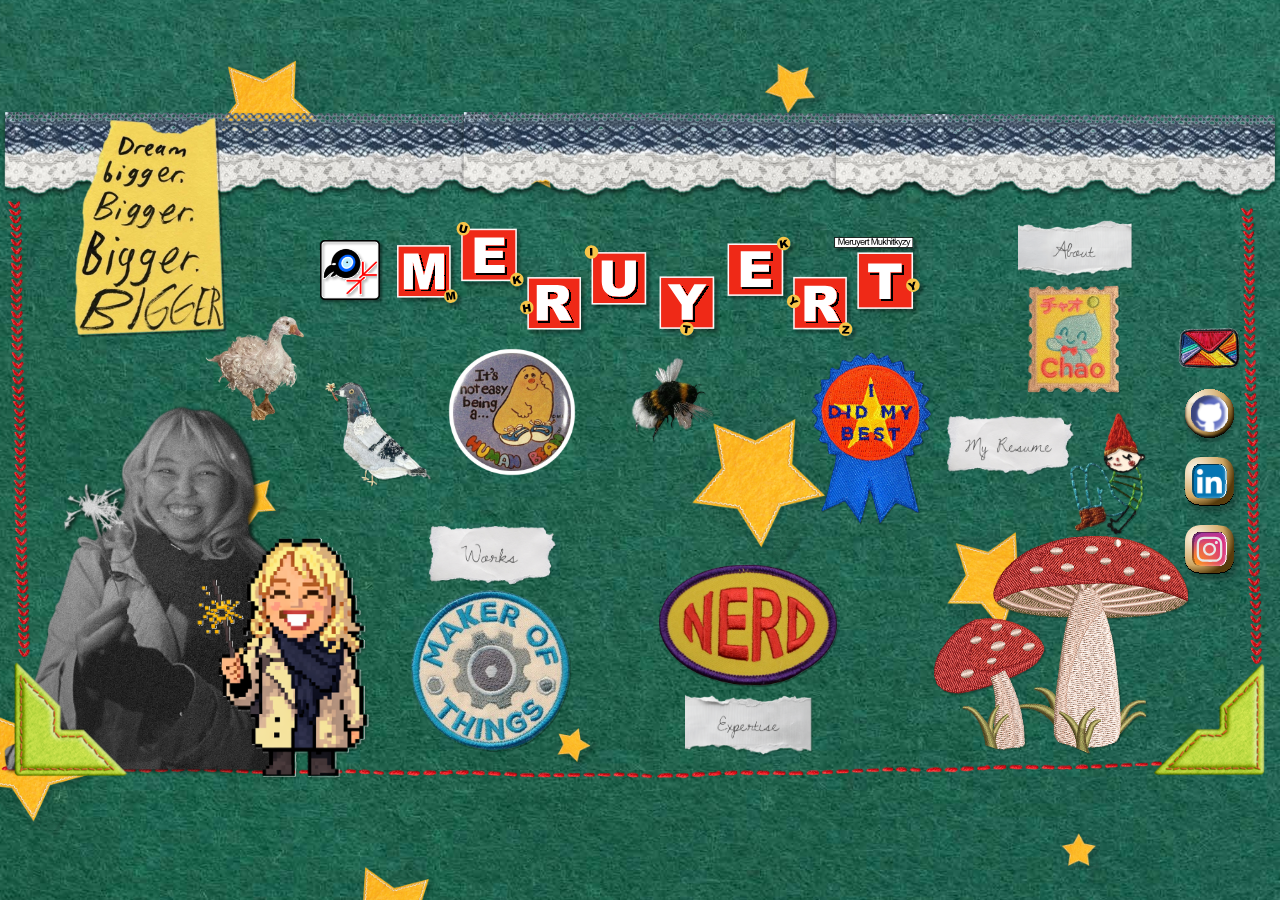
==== commit 08b353fd: "Update index.html" ====
--- a/index.html
+++ b/index.html
@@ -183,7 +183,7 @@
 
       </div>
 
-          <img class="mobile-notfriendly" src="./landing/not_mobile_friendly.png" alt="">
+        <img class="mobile-notfriendly" src="./landing/not_mobile_friendly.png" alt="">
 
     </div>
 
